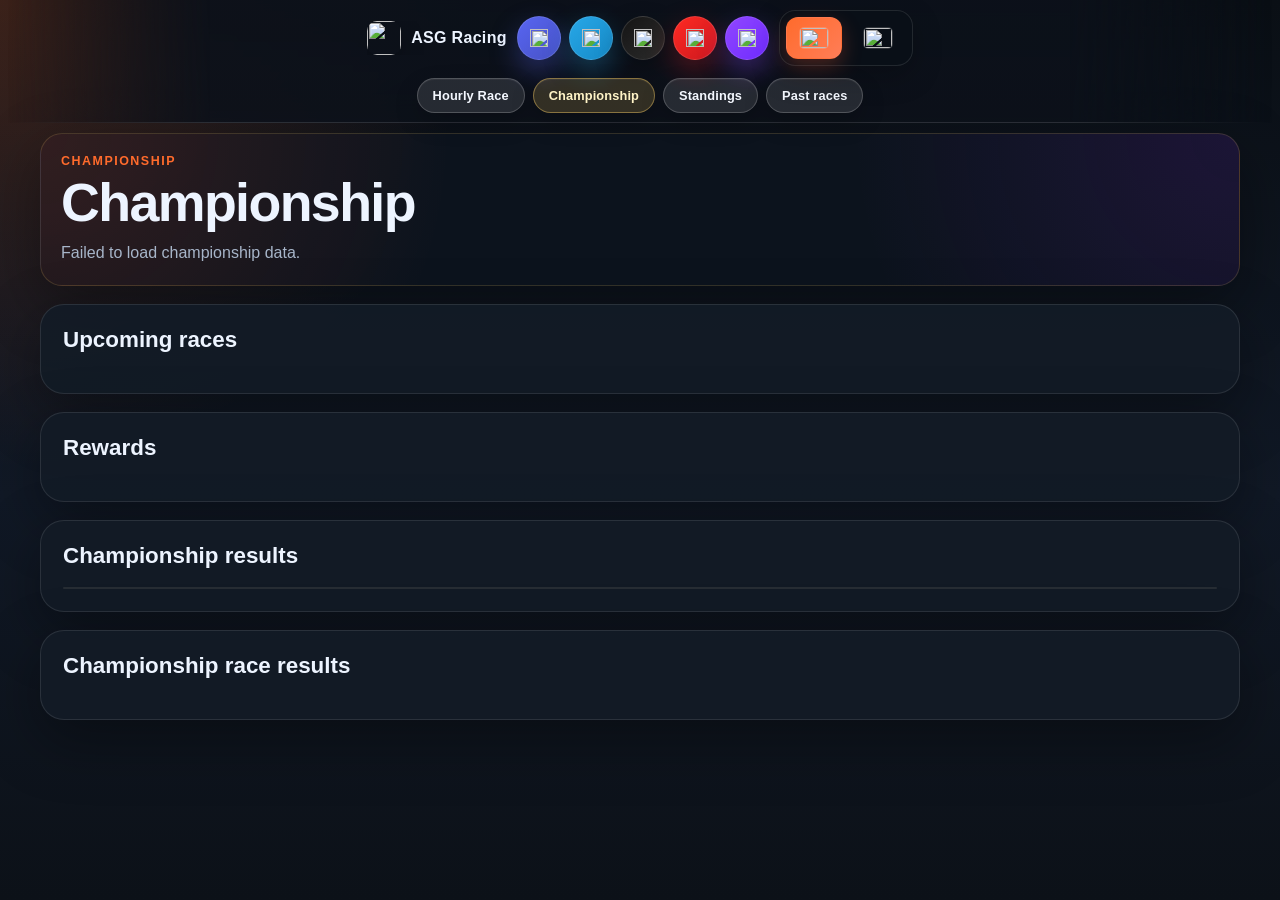
==== championship/index.html @ b14732e3 "fix: enrich championship event cards" ====
<!DOCTYPE html>
<html lang="en">
<head>
  <meta charset="UTF-8" />
  <meta name="viewport" content="width=device-width, initial-scale=1.0" />
  <title>Championship | ASG Racing</title>
  <meta name="description" content="ASG Racing active hourly championship progress, upcoming races and standings." />
  <meta name="robots" content="index, follow" />
  <meta name="theme-color" content="#0b0f14" />
  <link rel="canonical" href="https://asgracing.ru/hourly/championship/" />
  <link rel="stylesheet" href="../styles.css?v=20260602championship7" />
  <link rel="stylesheet" href="./styles.css?v=20260602championship7" />
</head>
<body id="top" class="championship-body">
  <nav class="top-nav" id="top-nav">
    <div class="top-nav-inner">
      <a class="top-nav-brand" href="https://asgracing.github.io/top/" aria-label="ASG Racing home">
        <img class="top-nav-brand-logo" src="../../top/social/asg.png" alt="" />
        <span class="top-nav-brand-text">ASG Racing</span>
      </a>
      <div class="top-nav-socials">
        <a class="top-nav-link-primary nav-social nav-social-discord" href="https://discord.gg/cEPFHXXtTC" target="_blank" rel="noopener noreferrer" aria-label="Discord" title="Discord"><img class="social-icon" src="../../top/social/discord.svg" alt="" /></a>
        <a class="top-nav-link-primary nav-social nav-social-telegram" href="https://t.me/+JUymrENgddcyMTdi" target="_blank" rel="noopener noreferrer" aria-label="Telegram" title="Telegram"><img class="social-icon" src="../../top/social/telegram.svg" alt="" /></a>
        <a class="top-nav-link-primary nav-social nav-social-tiktok" href="https://www.tiktok.com/@asgracingacc" target="_blank" rel="noopener noreferrer" aria-label="TikTok" title="TikTok"><img class="social-icon" src="../../top/social/tiktok.svg" alt="" /></a>
        <a class="top-nav-link-primary nav-social nav-social-youtube" href="https://www.youtube.com/channel/UCwVcW5iUFxcT5Z8AHVqPhTg" target="_blank" rel="noopener noreferrer" aria-label="YouTube" title="YouTube"><img class="social-icon" src="../../top/social/youtube.svg" alt="" /></a>
        <a class="top-nav-link-primary nav-social nav-social-twitch" href="https://www.twitch.tv/asgracing" target="_blank" rel="noopener noreferrer" aria-label="Twitch" title="Twitch"><img class="social-icon" src="../../top/social/twitch.svg" alt="" /></a>
      </div>
      <div class="top-nav-center">
        <div class="top-nav-menu">
          <a class="top-nav-link top-nav-link-secondary" href="../" data-i18n="navHourly" data-nav-item="true">Hourly Race</a>
          <a class="top-nav-link top-nav-link-secondary is-current championship-nav-link" href="./" data-i18n="navChampionship" data-nav-item="true">Championship</a>
          <a class="top-nav-link top-nav-link-secondary" href="#championship-standings-section" data-i18n="navStandings" data-nav-item="true">Standings</a>
          <a class="top-nav-link top-nav-link-secondary" href="#championship-race-results-section" data-i18n="navPastRaces" data-nav-item="true">Past races</a>
          <div class="top-nav-more" id="top-nav-more">
            <button
              class="top-nav-link top-nav-link-secondary top-nav-more-toggle"
              id="top-nav-more-toggle"
              type="button"
              aria-expanded="false"
              aria-haspopup="true"
              aria-label="Open extra navigation"
              data-i18n-aria-label="navMoreAriaLabel"
            >
              <span class="top-nav-more-icon" aria-hidden="true">☰</span>
              <span class="top-nav-more-text" data-i18n="navMore">More</span>
            </button>
            <div class="top-nav-more-menu" id="top-nav-more-menu" hidden></div>
          </div>
        </div>
      </div>
      <div class="top-nav-actions">
        <div class="lang-switch top-nav-lang" aria-label="Language switcher">
          <button class="lang-btn active" type="button" data-lang="en" aria-label="English"><span class="lang-flag"><img src="../../top/social/cif--gb.svg" alt="" /></span></button>
          <button class="lang-btn" type="button" data-lang="ru" aria-label="Russian"><span class="lang-flag"><img src="../../top/social/cif--ru.svg" alt="" /></span></button>
        </div>
      </div>
    </div>
  </nav>

  <main class="page championship-page">
    <section class="championship-hero">
      <div>
        <div class="eyebrow" id="championship-status">Championship</div>
        <h1 id="championship-title">Championship</h1>
        <p id="championship-description">Loading...</p>
      </div>
      <div class="championship-progress" id="championship-progress"></div>
    </section>

    <section class="card championship-section">
      <div class="section-head">
        <div>
          <div class="eyebrow" id="championship-upcoming-eyebrow">Upcoming</div>
          <h2 id="championship-upcoming-title">Upcoming races</h2>
        </div>
      </div>
      <div id="championship-upcoming" class="schedule-cards-grid"></div>
    </section>

    <section class="card championship-section" id="championship-prizes-section">
      <div class="section-head">
        <div>
          <div class="eyebrow" data-i18n="prizesEyebrow">Prizes</div>
          <h2 data-i18n="prizesTitle">Rewards</h2>
        </div>
      </div>
      <div id="championship-prizes-grid" class="championship-prizes-grid"></div>
    </section>

    <section class="card championship-section" id="championship-standings-section">
      <div class="section-head">
        <div>
          <div class="eyebrow" data-i18n="standingsEyebrow">Standings</div>
          <h2 data-i18n="standingsTitle">Championship results</h2>
        </div>
      </div>
      <div class="table-card table-card-compact">
        <div class="table-wrap" id="championship-standings"></div>
      </div>
    </section>

    <section class="card championship-section" id="championship-race-results-section">
      <div class="section-head">
        <div>
          <div class="eyebrow" data-i18n="raceResultsEyebrow">Archive</div>
          <h2 data-i18n="raceResultsTitle">Championship race results</h2>
        </div>
      </div>
      <div id="championship-race-results" class="championship-race-results"></div>
    </section>

    <div class="championship-lightbox" id="championship-lightbox" aria-hidden="true">
      <button class="championship-lightbox-close" id="championship-lightbox-close" type="button" aria-label="Close">x</button>
      <img id="championship-lightbox-image" src="" alt="" />
    </div>

    <div class="modal-overlay" id="schedule-modal" aria-hidden="true">
      <div class="modal-card modal-card-slot" role="dialog" aria-modal="true" aria-labelledby="schedule-modal-title">
        <button class="modal-close" id="schedule-modal-close" type="button" aria-label="Close" data-i18n-aria-label="closeLabel">x</button>
        <div class="modal-header">
          <div>
            <div class="eyebrow" data-i18n="championshipEvent">Championship Event</div>
            <h3 id="schedule-modal-title" class="modal-title">--</h3>
            <p id="schedule-modal-subtitle" class="modal-subtitle">--</p>
          </div>
        </div>
        <div class="schedule-modal-details" id="schedule-modal-details"></div>
      </div>
    </div>
  </main>

  <script src="./app.js?v=20260603eventmodal1" defer></script>
</body>
</html>
---- styles.css ----
:root {
  --bg: #0c1118;
  --bg-soft: #151d28;
  --card: rgba(19, 28, 39, 0.92);
  --line: rgba(255, 255, 255, 0.1);
  --text: #edf4ff;
  --muted: #a7b5c9;
  --accent: #ff6b2c;
  --accent-soft: rgba(255, 107, 44, 0.16);
  --shadow: 0 20px 60px rgba(0, 0, 0, 0.35);
  --radius: 24px;
}

* {
  box-sizing: border-box;
}

html {
  scroll-padding-top: 84px;
}

body {
  margin: 0;
  min-height: 100vh;
  background:
    radial-gradient(circle at top left, rgba(255, 107, 44, 0.2), transparent 30%),
    linear-gradient(180deg, #0a0f15, #111926 55%, #0c1118);
  color: var(--text);
  font-family: Inter, Arial, sans-serif;
}

.top-nav,
.page {
  position: relative;
  z-index: 1;
}

.top-nav {
  --top-nav-band-width: min(1440px, calc(100% - 16px));
  position: sticky;
  top: 0;
  width: 100%;
  z-index: 1000;
  background: transparent;
  border-bottom: 0;
  box-shadow: none;
}

.top-nav::before {
  content: "";
  position: absolute;
  inset: 0 auto 0 50%;
  width: var(--top-nav-band-width);
  transform: translateX(-50%);
  pointer-events: none;
  backdrop-filter: blur(18px);
  -webkit-backdrop-filter: blur(18px);
  background:
    linear-gradient(180deg, rgba(12, 17, 26, 0.94), rgba(12, 17, 26, 0.88));
  border-bottom: 1px solid rgba(255, 255, 255, 0.12);
  box-shadow: 0 14px 36px rgba(0, 0, 0, 0.28);
  -webkit-mask-image: linear-gradient(90deg, transparent 0%, #000 16%, #000 84%, transparent 100%);
  mask-image: linear-gradient(90deg, transparent 0%, #000 16%, #000 84%, transparent 100%);
}

.top-nav-inner {
  position: relative;
  z-index: 1;
  max-width: 1440px;
  margin: 0 auto;
  padding: 8px 20px 10px;
  display: grid;
  grid-template-columns: auto auto auto;
  grid-template-areas:
    "brand socials actions"
    "menu menu menu";
  justify-content: center;
  align-items: center;
  gap: 7px 10px;
}

.top-nav-brand {
  grid-area: brand;
  justify-self: start;
  display: inline-flex;
  align-items: center;
  gap: 10px;
  color: var(--text);
  text-decoration: none;
  font-weight: 900;
  letter-spacing: 0.02em;
  white-space: nowrap;
}

.top-nav-brand-logo {
  display: block;
  width: 34px;
  height: 34px;
  object-fit: cover;
  border-radius: 10px;
  box-shadow: 0 10px 24px rgba(0, 0, 0, 0.24);
  flex: 0 0 auto;
}

.top-nav-brand-text {
  display: inline-block;
}

.top-nav-center {
  grid-area: menu;
  display: flex;
  justify-content: center;
  min-width: 0;
  position: relative;
}

.top-nav-socials {
  grid-area: socials;
  justify-self: center;
  display: flex;
  align-items: center;
  gap: 8px;
}

.top-nav-menu {
  display: flex;
  align-items: center;
  justify-content: center;
  gap: 8px;
  flex-wrap: nowrap;
  min-width: 0;
}

.top-nav-menu > [hidden] {
  display: none !important;
}

.top-nav-actions {
  grid-area: actions;
  justify-self: end;
  display: flex;
  justify-content: flex-end;
}

body.championship-body .top-nav-inner {
  grid-template-columns: auto auto auto;
  grid-template-areas:
    "brand socials actions"
    "menu menu menu";
  justify-content: center;
}

body.championship-body .top-nav-brand {
  justify-self: start;
}

body.championship-body .top-nav-socials {
  justify-self: center;
}

body.championship-body .top-nav-center {
  display: flex;
  justify-content: center;
  width: 100%;
}

body.championship-body .top-nav-menu {
  width: auto;
  justify-content: center;
}

.top-nav-more {
  position: relative;
  display: none;
}

.top-nav-more.is-visible {
  display: block;
}

.top-nav-more-toggle {
  gap: 8px;
}

.top-nav-more-icon {
  font-size: 1rem;
  line-height: 1;
}

.top-nav-more-menu {
  position: absolute;
  top: calc(100% + 10px);
  right: 0;
  min-width: 180px;
  display: grid;
  gap: 6px;
  padding: 8px;
  border: 1px solid rgba(255, 255, 255, 0.14);
  border-radius: 16px;
  background: rgba(12, 17, 26, 0.98);
  box-shadow: 0 18px 42px rgba(0, 0, 0, 0.34);
  z-index: 30;
}

.top-nav-more-menu[hidden] {
  display: none !important;
}

.top-nav-more-link {
  display: block;
  padding: 10px 12px;
  border-radius: 12px;
  color: #f4f8ff;
  text-decoration: none;
  font-weight: 700;
  font-size: 0.84rem;
  background: rgba(255, 255, 255, 0.06);
  border: 1px solid rgba(255, 255, 255, 0.08);
}

.top-nav-more-link:hover {
  background: rgba(255, 255, 255, 0.12);
  border-color: rgba(255, 209, 102, 0.26);
}

.top-nav-more-link-championship {
  background: linear-gradient(135deg, rgba(126, 34, 206, 0.96), rgba(168, 85, 247, 0.92));
  border-color: rgba(216, 180, 254, 0.6);
  color: #ffffff;
  box-shadow:
    inset 0 1px 0 rgba(255, 255, 255, 0.16),
    0 12px 26px rgba(126, 34, 206, 0.28);
}

.top-nav-link-championship {
  background: linear-gradient(135deg, rgba(126, 34, 206, 0.96), rgba(168, 85, 247, 0.92));
  border-color: rgba(216, 180, 254, 0.6);
  color: #ffffff;
  box-shadow:
    inset 0 1px 0 rgba(255, 255, 255, 0.16),
    0 12px 26px rgba(126, 34, 206, 0.28);
}

.top-nav-link-primary,
.top-nav-link-secondary {
  display: inline-flex;
  align-items: center;
  justify-content: center;
  padding: 6px 12px;
  border-radius: 999px;
  font-weight: 800;
  font-size: 0.76rem;
  letter-spacing: 0.01em;
  text-decoration: none;
  white-space: nowrap;
  transition: all 0.18s ease;
}

.top-nav-link-primary {
  background: linear-gradient(135deg, var(--accent), #ff7d57);
  color: #fff;
  border: 1px solid transparent;
  box-shadow: 0 10px 24px rgba(255, 91, 46, 0.28);
}

.top-nav-link-primary:hover {
  transform: translateY(-1px);
  filter: brightness(1.04);
  box-shadow: 0 14px 30px rgba(255, 91, 46, 0.36);
}

.top-nav-link-secondary {
  background: rgba(255, 255, 255, 0.11);
  border: 1px solid rgba(255, 255, 255, 0.2);
  color: #f4f8ff;
  box-shadow:
    inset 0 1px 0 rgba(255, 255, 255, 0.05),
    0 10px 24px rgba(0, 0, 0, 0.18);
}

.top-nav-link-secondary:hover {
  background: rgba(255, 255, 255, 0.18);
  border-color: rgba(255, 209, 102, 0.42);
  color: #ffffff;
  box-shadow:
    0 0 0 1px rgba(255, 209, 102, 0.16),
    0 14px 28px rgba(0, 0, 0, 0.24);
  transform: translateY(-1px);
}

.top-nav-link-secondary.is-current {
  background: rgba(255, 209, 102, 0.16);
  border-color: rgba(255, 209, 102, 0.42);
  color: #fff4c7;
}

.nav-social {
  min-width: 42px;
  min-height: 42px;
  padding: 10px;
  font-size: 0.86rem;
  letter-spacing: 0.015em;
  box-shadow: 0 12px 28px rgba(0, 0, 0, 0.24);
}

.nav-social.nav-social-discord {
  background: linear-gradient(135deg, #5865f2, #4752c4);
  border-color: rgba(255, 255, 255, 0.12);
  box-shadow: 0 12px 28px rgba(88, 101, 242, 0.34);
}

.nav-social.nav-social-telegram {
  background: linear-gradient(135deg, #27a7e7, #168ac7);
  border-color: rgba(255, 255, 255, 0.12);
  box-shadow: 0 12px 28px rgba(39, 167, 231, 0.3);
}

.nav-social:hover {
  transform: translateY(-1px);
  filter: brightness(1.05);
}

.nav-social.nav-social-discord:hover {
  box-shadow: 0 16px 34px rgba(88, 101, 242, 0.42);
}

.nav-social.nav-social-telegram:hover {
  box-shadow: 0 16px 34px rgba(39, 167, 231, 0.38);
}

.nav-social.nav-social-tiktok {
  background: linear-gradient(135deg, #151515, #2b2b2b);
  border-color: rgba(255, 255, 255, 0.12);
  box-shadow: 0 12px 28px rgba(0, 0, 0, 0.32);
}

.nav-social.nav-social-tiktok:hover {
  box-shadow: 0 16px 34px rgba(0, 0, 0, 0.4);
}

.nav-social.nav-social-youtube {
  background: linear-gradient(135deg, #ff2a23, #cc181e);
  border-color: rgba(255, 255, 255, 0.12);
  box-shadow: 0 12px 28px rgba(204, 24, 30, 0.34);
}

.nav-social.nav-social-youtube:hover {
  box-shadow: 0 16px 34px rgba(204, 24, 30, 0.42);
}

.nav-social.nav-social-twitch {
  background: linear-gradient(135deg, #9146ff, #6f2cff);
  border-color: rgba(255, 255, 255, 0.12);
  box-shadow: 0 12px 28px rgba(145, 70, 255, 0.34);
}

.nav-social.nav-social-twitch:hover {
  box-shadow: 0 16px 34px rgba(145, 70, 255, 0.42);
}

.social-icon {
  display: block;
  width: 18px;
  height: 18px;
  object-fit: contain;
}

.lang-switch {
  display: inline-flex;
  align-items: center;
  gap: 8px;
  padding: 6px;
  border: 1px solid var(--line);
  border-radius: 16px;
  background: rgba(10, 16, 24, 0.78);
  backdrop-filter: blur(10px);
  box-shadow: 0 10px 30px rgba(0, 0, 0, 0.22);
}

.lang-btn {
  display: inline-flex;
  align-items: center;
  justify-content: center;
  gap: 0;
  min-width: 56px;
  height: 42px;
  padding: 0 10px;
  border: 1px solid transparent;
  border-radius: 12px;
  background: transparent;
  color: var(--muted);
  font-size: 13px;
  font-weight: 800;
  cursor: pointer;
  transition: 0.2s ease;
}

.lang-btn:hover {
  background: rgba(255, 255, 255, 0.05);
  color: var(--text);
}

.lang-btn.active {
  background: linear-gradient(135deg, var(--accent), #ff7d57);
  color: #fff;
  box-shadow: 0 8px 20px rgba(255, 91, 46, 0.25);
}

.lang-flag {
  display: inline-flex;
  align-items: center;
  justify-content: center;
  width: 28px;
  height: 20px;
  line-height: 1;
}

.lang-flag img {
  display: block;
  width: 100%;
  height: 100%;
  object-fit: cover;
  border-radius: 4px;
  box-shadow: 0 0 0 1px rgba(255, 255, 255, 0.16);
}

.page {
  width: min(1200px, calc(100% - 32px));
  margin: 0 auto;
  padding: 10px 0 56px;
}

.hero {
  padding: 6px 0 6px;
}

.hero-card {
  --hero-track-photo: none;
  position: relative;
  overflow: hidden;
  padding: 6px;
  border: 1px solid var(--line);
  border-radius: 30px;
  background:
    linear-gradient(135deg, rgba(255, 91, 46, 0.12), rgba(255, 255, 255, 0.03)),
    var(--card);
  box-shadow: var(--shadow);
}

.hero-card::before {
  content: "";
  position: absolute;
  inset: 0;
  background:
    linear-gradient(110deg, transparent 0%, rgba(255, 255, 255, 0.05) 40%, transparent 70%),
    linear-gradient(100deg, rgba(7, 11, 16, 0.25) 0%, rgba(7, 11, 16, 0.25) 34%, rgba(7, 11, 16, 0.25) 100%),
    var(--hero-track-photo);
  background-position: center, center, center;
  background-size: auto, cover, cover;
  background-repeat: no-repeat;
  pointer-events: none;
}

.hero-grid {
  position: relative;
  z-index: 1;
  display: grid;
  grid-template-columns: minmax(0, 1fr) minmax(320px, 400px);
  gap: 6px;
  align-items: stretch;
}

.eyebrow {
  color: var(--accent);
  text-transform: uppercase;
  letter-spacing: 0.12em;
  font-size: 0.78rem;
  font-weight: 800;
}

h1,
h2,
p {
  margin: 0;
}

h1 {
  margin-top: 0;
  font-size: clamp(2.2rem, 6vw, 4rem);
  line-height: 0.98;
  letter-spacing: -0.03em;
}

h2 {
  font-size: 1.4rem;
}

.subtitle {
  margin-top: 12px;
  max-width: 720px;
  color: var(--muted);
  line-height: 1.6;
}

.hero-server-card {
  display: flex;
  flex-direction: column;
  justify-content: space-between;
  gap: 10px;
  min-height: 100%;
  padding: 6px;
  border: 1px solid rgba(255, 255, 255, 0.08);
  border-radius: 22px;
  background: rgba(255, 255, 255, 0.03);
  box-shadow: inset 0 1px 0 rgba(255, 255, 255, 0.03);
}

.hero-server-grid {
  display: grid;
  grid-template-columns: repeat(2, minmax(0, 1fr));
  gap: 10px 12px;
}

.hero-server-grid-rules {
  grid-template-columns: repeat(3, minmax(0, 1fr));
  gap: 8px;
}

.hero-server-stack {
  display: grid;
  gap: 8px;
}

.hero-event-grid {
  grid-template-columns: repeat(3, minmax(0, 1fr));
}

.hero-event-track {
  grid-column: auto;
}

.hero-connect-actions {
  display: grid;
  grid-template-columns: minmax(0, 1fr);
  gap: 8px;
}

.hero-connect-btn,
.hero-connect-help {
  display: inline-flex;
  align-items: center;
  justify-content: center;
  min-height: 40px;
  padding: 0 14px;
  border-radius: 999px;
  font-weight: 900;
  text-align: center;
  text-decoration: none;
  transition:
    transform 0.18s ease,
    background 0.18s ease,
    opacity 0.18s ease;
}

.hero-connect-btn {
  border: 1px solid rgba(255, 209, 102, 0.48);
  background: linear-gradient(135deg, rgba(255, 209, 102, 0.94), rgba(255, 91, 46, 0.92));
  color: #101418;
  box-shadow: 0 12px 26px rgba(255, 91, 46, 0.24);
}

.hero-connect-help {
  border: 1px solid rgba(255, 255, 255, 0.16);
  background: rgba(255, 255, 255, 0.08);
  color: rgba(236, 243, 255, 0.9);
}

.hero-connect-btn:hover,
.hero-connect-btn:focus-visible,
.hero-connect-help:hover,
.hero-connect-help:focus-visible {
  transform: translateY(-1px);
}

.hero-connect-btn.is-disabled {
  cursor: not-allowed;
  pointer-events: none;
  opacity: 0.58;
  filter: grayscale(0.35);
}

.hero-server-item {
  min-width: 0;
  padding: 11px 12px;
  border: 1px solid rgba(255, 255, 255, 0.06);
  border-radius: 16px;
  background: rgba(9, 14, 21, 0.5);
  display: flex;
  align-items: center;
  justify-content: center;
  gap: 10px;
}

.hero-server-item .value {
  line-height: 1.35;
  overflow-wrap: anywhere;
  font-size: 0.98rem;
  font-weight: 600;
  margin-left: 0;
  text-align: center;
}

.hero-token-list {
  display: flex;
  flex-wrap: wrap;
  gap: 6px;
  justify-content: flex-end;
  margin-left: auto;
}

.hero-token {
  display: inline-flex;
  align-items: center;
  position: relative;
  min-height: 28px;
  padding: 5px 9px;
  border-radius: 999px;
  border: 1px solid rgba(255, 255, 255, 0.08);
  background: rgba(255, 255, 255, 0.06);
  color: var(--text);
  font-size: 0.82rem;
  font-weight: 700;
  line-height: 1.15;
  box-shadow: inset 0 1px 0 rgba(255, 255, 255, 0.04);
  transition: transform 0.22s ease, border-color 0.22s ease, box-shadow 0.22s ease, background-color 0.22s ease;
}

.hero-token-icon {
  width: 24px;
  height: 24px;
  object-fit: contain;
  flex: 0 0 auto;
}

.hero-token-text {
  line-height: 1;
}

.hero-token-has-tooltip {
  cursor: help;
}

.hero-token-tooltip {
  position: absolute;
  left: 50%;
  bottom: calc(100% + 12px);
  z-index: 12;
  display: flex;
  align-items: flex-start;
  gap: 10px;
  width: min(260px, 42vw);
  padding: 12px;
  border: 1px solid rgba(255, 209, 102, 0.22);
  border-radius: 14px;
  background:
    linear-gradient(180deg, rgba(255, 209, 102, 0.1), rgba(255, 255, 255, 0.02)),
    rgba(11, 17, 25, 0.97);
  box-shadow: 0 18px 36px rgba(0, 0, 0, 0.34);
  transform: translate(-50%, 8px) scale(0.96);
  opacity: 0;
  visibility: hidden;
  pointer-events: none;
  transition: opacity 0.22s ease, transform 0.22s ease, visibility 0.22s ease;
}

.hero-token-tooltip::after {
  content: "";
  position: absolute;
  left: 50%;
  top: 100%;
  width: 12px;
  height: 12px;
  border-right: 1px solid rgba(255, 209, 102, 0.22);
  border-bottom: 1px solid rgba(255, 209, 102, 0.22);
  background: rgba(11, 17, 25, 0.97);
  transform: translateX(-50%) rotate(45deg);
}

.hero-announcement-weather.has-token-value .hero-token-tooltip,
#hero-weather-card .hero-token-tooltip {
  top: calc(100% + 12px);
  bottom: auto;
  transform: translate(-50%, -8px) scale(0.96);
}

.hero-announcement-weather.has-token-value .hero-token-tooltip::after,
#hero-weather-card .hero-token-tooltip::after {
  top: auto;
  bottom: 100%;
  border-right: 0;
  border-bottom: 0;
  border-left: 1px solid rgba(255, 209, 102, 0.22);
  border-top: 1px solid rgba(255, 209, 102, 0.22);
}

.hero-token-tooltip-icon {
  width: 28px;
  height: 28px;
  object-fit: contain;
  flex: 0 0 auto;
}

.hero-token-tooltip-copy {
  display: grid;
  gap: 4px;
  min-width: 0;
}

.hero-token-tooltip-title {
  color: #fff5d1;
  font-size: 0.84rem;
  font-weight: 800;
  line-height: 1.15;
}

.hero-token-tooltip-body {
  color: #d9e4f2;
  font-size: 0.76rem;
  font-weight: 600;
  line-height: 1.35;
}

@media (min-width: 721px) {
  .hero-token-has-tooltip:hover,
  .hero-token-has-tooltip:focus-visible {
    transform: translateY(-2px) scale(1.02);
    border-color: rgba(255, 209, 102, 0.32);
    box-shadow:
      inset 0 1px 0 rgba(255, 255, 255, 0.05),
      0 0 0 4px rgba(255, 209, 102, 0.08),
      0 10px 22px rgba(0, 0, 0, 0.22);
  }

  .hero-token-has-tooltip:hover .hero-token-tooltip,
  .hero-token-has-tooltip:focus-visible .hero-token-tooltip {
    opacity: 1;
    visibility: visible;
    transform: translate(-50%, 0) scale(1);
  }

  .hero-announcement-weather.has-token-value .hero-token-has-tooltip:hover .hero-token-tooltip,
  .hero-announcement-weather.has-token-value .hero-token-has-tooltip:focus-visible .hero-token-tooltip,
  #hero-weather-card .hero-token-has-tooltip:hover .hero-token-tooltip,
  #hero-weather-card .hero-token-has-tooltip:focus-visible .hero-token-tooltip {
    transform: translate(-50%, 0) scale(1);
  }
}

.hero-token-primary {
  background: rgba(255, 91, 46, 0.16);
  border-color: rgba(255, 138, 76, 0.26);
  color: #fff0ea;
}

.hero-token-warning {
  background: rgba(255, 209, 102, 0.12);
  border-color: rgba(255, 209, 102, 0.26);
  color: #ffeab0;
}

.hero-token-muted {
  background: rgba(255, 255, 255, 0.04);
  border-color: rgba(255, 255, 255, 0.06);
  color: var(--muted);
  font-weight: 600;
}

.hero-server-item .label {
  margin-bottom: 0;
  font-size: 0.78rem;
  flex: 0 0 auto;
  text-align: center;
}

.hero-server-item-emphasis .value {
  font-size: 1.25rem;
  font-weight: 800;
  line-height: 1.3;
}

.hero-server-item-emphasis {
  display: block;
}

.hero-server-item-emphasis .label {
  margin-bottom: 4px;
  text-align: left;
}

.hero-server-item-emphasis .hero-copy-row {
  justify-content: space-between;
  margin-left: 0;
}

.hero-server-item-emphasis .value {
  margin-left: 0;
  text-align: left;
}

.hero-server-grid-rules .hero-server-item {
  align-items: flex-start;
  justify-content: flex-start;
  flex-direction: column;
  gap: 8px;
}

.hero-server-grid-rules .hero-server-item .label {
  text-align: left;
  margin-bottom: 0;
}

.hero-server-grid-rules .hero-server-item .value {
  margin-left: 0;
  text-align: left;
  width: 100%;
}

.hero-server-grid-rules .hero-token-list {
  justify-content: flex-start;
  margin-left: 0;
}

.hero-copy-row {
  display: flex;
  align-items: center;
  justify-content: center;
  gap: 8px;
  margin-left: 0;
}

.hero-copy-value {
  user-select: all;
}

.hero-copy-btn {
  flex: 0 0 auto;
  display: inline-flex;
  align-items: center;
  justify-content: center;
  width: 34px;
  height: 34px;
  padding: 0;
  border: 1px solid rgba(255, 255, 255, 0.14);
  border-radius: 10px;
  background: rgba(255, 255, 255, 0.05);
  color: #dfe8f4;
  cursor: pointer;
  transition: transform 0.18s ease, border-color 0.18s ease, background-color 0.18s ease, color 0.18s ease;
}

.hero-copy-btn:hover,
.hero-copy-btn:focus-visible {
  border-color: rgba(255, 209, 102, 0.36);
  background: rgba(255, 209, 102, 0.12);
  color: #fff4cf;
  outline: none;
}

.hero-copy-btn.is-copied {
  border-color: rgba(88, 214, 141, 0.4);
  background: rgba(88, 214, 141, 0.16);
  color: #d9ffe8;
}

.hero-copy-icon {
  display: inline-flex;
  width: 16px;
  height: 16px;
}

.hero-copy-icon svg {
  width: 100%;
  height: 100%;
}

.hero-copy-icon-done {
  display: none;
}

.hero-copy-btn.is-copied .hero-copy-icon-copy {
  display: none;
}

.hero-copy-btn.is-copied .hero-copy-icon-done {
  display: inline-flex;
}

.hero-announcement-card {
  display: flex;
  flex-direction: column;
  justify-content: space-between;
  gap: 12px;
  padding: 14px;
  border: 1px solid rgba(255, 209, 102, 0.26);
  border-radius: 20px;
  cursor: pointer;
  background:
    linear-gradient(135deg, rgba(7, 11, 16, 0.62), rgba(7, 11, 16, 0.74)),
    var(--hero-announcement-photo, none),
    linear-gradient(180deg, rgba(255, 193, 86, 0.14), rgba(255, 91, 46, 0.08)),
    rgba(19, 28, 39, 0.94);
  background-position: center;
  background-size: cover;
  box-shadow:
    inset 0 1px 0 rgba(255, 255, 255, 0.05),
    0 18px 40px rgba(0, 0, 0, 0.24);
}

.hero-announcement-head {
  display: flex;
  align-items: flex-start;
  justify-content: space-between;
  gap: 10px;
}

.hero-announcement-eyebrow {
  margin-bottom: 4px;
  color: #ffcc5c;
}

.hero-announcement-meta {
  display: grid;
  grid-template-columns: repeat(2, minmax(0, 1fr));
  gap: 10px;
}

.hero-announcement-inline-meta {
  display: grid;
  grid-template-columns: 1fr;
  gap: 8px;
}

.hero-announcement-inline-stat {
  display: flex;
  align-items: center;
  min-width: 0;
}

.hero-announcement-inline-stat-combined {
  align-items: stretch;
  justify-content: center;
  gap: 8px;
}

.hero-announcement-inline-stat .value {
  margin-left: 0;
  text-align: center;
  width: 100%;
}

.hero-announcement-inline-stat-combined .value {
  flex: 0 0 auto;
  min-width: 0;
  width: auto;
}

.hero-announcement-inline-stat .hero-token-list {
  justify-content: center;
  margin-left: 0;
}

.hero-announcement-inline-stat-combined .hero-token-list {
  justify-content: center;
  flex-wrap: nowrap;
  gap: 4px;
}

.hero-announcement-inline-stat-combined .hero-token {
  min-height: 26px;
  padding: 4px 7px;
  font-size: 0.74rem;
}

.hero-announcement-inline-divider {
  width: 1px;
  align-self: stretch;
  border-radius: 999px;
  background: linear-gradient(180deg, rgba(255, 255, 255, 0.04), rgba(255, 209, 102, 0.28), rgba(255, 255, 255, 0.04));
}

.hero-announcement-stat-track {
  grid-column: 1 / -1;
}

.hero-announcement-weather {
  padding: 11px 12px;
  border: 1px solid rgba(255, 209, 102, 0.14);
  border-radius: 16px;
  background:
    linear-gradient(180deg, rgba(255, 209, 102, 0.12), rgba(255, 255, 255, 0.04)),
    rgba(9, 14, 21, 0.74);
}

.hero-announcement-weather .value {
  line-height: 1.45;
  overflow-wrap: anywhere;
  font-size: 1.1rem;
  font-weight: 700;
}

.hero-announcement-card .value {
  font-size: 0.88rem;
}

.championship-summary {
  display: grid;
  gap: 9px;
  height: 100%;
  align-content: start;
}

.championship-summary-title {
  color: #f5edff;
  font-size: clamp(1.2rem, 2vw, 1.75rem);
  font-weight: 950;
  line-height: 1.05;
}

.championship-summary-meta {
  color: #d8b4fe;
  font-weight: 900;
  line-height: 1.25;
}

.championship-summary-text {
  color: #d9ccef;
  font-weight: 650;
  line-height: 1.35;
  margin: 0;
}

.championship-next-card {
  display: grid;
  gap: 7px;
  padding: 11px;
  border: 1px solid rgba(193, 132, 252, 0.34);
  border-radius: 15px;
  background:
    linear-gradient(135deg, rgba(126, 34, 206, 0.16), rgba(255, 209, 102, 0.05)),
    rgba(8, 12, 18, 0.54);
}

.championship-next-track {
  color: #ffffff;
  font-size: 1.15rem;
  font-weight: 950;
  line-height: 1.08;
}

.championship-next-detail {
  color: #dce8f7;
  font-size: 0.78rem;
  font-weight: 750;
  line-height: 1.25;
}

.championship-summary-btn {
  display: inline-flex;
  align-items: center;
  justify-content: center;
  min-height: 44px;
  padding: 0 16px;
  border-radius: 999px;
  background: linear-gradient(135deg, rgba(126, 34, 206, 0.98), rgba(168, 85, 247, 0.94));
  color: #ffffff;
  font-weight: 950;
  text-decoration: none;
  box-shadow: 0 16px 32px rgba(126, 34, 206, 0.28);
}

.hero-announcement-weather,
.hero-announcement-meta .stat {
  display: flex;
  align-items: center;
  justify-content: center;
  gap: 10px;
}

.hero-announcement-weather .label,
.hero-announcement-meta .label {
  margin-bottom: 0;
  flex: 0 0 auto;
  text-align: center;
}

.hero-announcement-weather .value,
.hero-announcement-meta .value {
  margin-left: 0;
  text-align: center;
}

#hero-weather-card {
  cursor: default;
}

.hero-announcement-stat-plain {
  justify-content: center;
}

.hero-announcement-stat-plain .value {
  margin-left: 0;
  text-align: center;
}

.hero-announcement-stat-track {
  display: block;
}

.hero-announcement-stat-track .value {
  margin-left: 0;
  text-align: left;
  font-size: 1.08rem;
  font-weight: 800;
  line-height: 1.3;
}

.hero-vote {
  display: flex;
  align-items: center;
  justify-content: center;
  gap: 6px;
  flex-wrap: wrap;
  margin-top: 2px;
  padding: 9px 12px;
  border: 1px solid rgba(255, 255, 255, 0.06);
  border-radius: 16px;
  background: rgba(22, 31, 43, 0.54);
}

.hero-vote-actions,
.schedule-event-vote-actions {
  display: flex;
  align-items: center;
  gap: 8px;
  flex-wrap: wrap;
}

.hero-vote-btn,
.schedule-event-vote-btn {
  display: inline-flex;
  align-items: center;
  justify-content: center;
  gap: 10px;
  min-height: 38px;
  padding: 8px 12px;
  border: 1px solid rgba(255, 209, 102, 0.24);
  border-radius: 999px;
  background: linear-gradient(135deg, rgba(255, 107, 44, 0.88), rgba(255, 145, 77, 0.88));
  color: #fff;
  font-size: 0.92rem;
  font-weight: 800;
  cursor: pointer;
  transition: transform 0.18s ease, filter 0.18s ease, opacity 0.18s ease;
}

.hero-vote-btn:hover:not(:disabled),
.schedule-event-vote-btn:hover:not(:disabled) {
  transform: translateY(-1px);
  filter: brightness(1.04);
}

.hero-vote-btn:disabled,
.schedule-event-vote-btn:disabled {
  cursor: default;
  opacity: 0.84;
}

.hero-vote-btn.is-voted,
.schedule-event-vote-btn.is-voted {
  background: linear-gradient(135deg, rgba(255, 209, 102, 0.92), rgba(255, 157, 77, 0.92));
  color: #101418;
}

.hero-vote-icon,
.schedule-event-vote-icon {
  font-size: 1rem;
  line-height: 1;
}

.hero-vote-meta,
.schedule-event-vote-meta {
  font-size: 0.84rem;
  font-weight: 700;
  color: #d6e1ef;
}

.hero-vote-meta {
  font-size: 1rem;
  font-weight: 800;
  text-align: right;
}

.hero-vote-cancel,
.schedule-event-vote-cancel {
  display: inline-flex;
  align-items: center;
  justify-content: center;
  width: 38px;
  height: 38px;
  padding: 0;
  border: 1px solid rgba(255, 107, 107, 0.34);
  border-radius: 999px;
  background: rgba(180, 35, 35, 0.92);
  color: #fff;
  font-size: 1.25rem;
  font-weight: 900;
  line-height: 1;
  cursor: pointer;
  transition: transform 0.18s ease, filter 0.18s ease, opacity 0.18s ease;
}

.hero-vote-cancel:hover:not(:disabled),
.schedule-event-vote-cancel:hover:not(:disabled) {
  transform: translateY(-1px);
  filter: brightness(1.06);
}

.hero-vote-cancel:disabled,
.schedule-event-vote-cancel:disabled {
  cursor: default;
  opacity: 0.84;
}

.card {
  margin-top: 18px;
  padding: 22px;
  border: 1px solid var(--line);
  border-radius: var(--radius);
  background: var(--card);
  box-shadow: var(--shadow);
}

.section-head {
  display: flex;
  align-items: start;
  justify-content: space-between;
  gap: 16px;
  margin-bottom: 18px;
}

.card .eyebrow,
.section-head .eyebrow {
  display: none;
}

.section-subtitle,
.modal-subtitle,
.race-note {
  color: var(--muted);
}

.section-subtitle {
  margin-top: 8px;
  line-height: 1.55;
}

.modal-subtitle {
  display: inline-flex;
  align-items: center;
  width: fit-content;
  max-width: 100%;
  margin-top: 10px;
  padding: 8px 12px;
  border: 1px solid rgba(255, 255, 255, 0.08);
  border-radius: 12px;
  background: rgba(8, 12, 18, 0.46);
  backdrop-filter: blur(8px);
  line-height: 1.4;
  color: #f4f8ff;
  font-weight: 800;
}

.status-pill {
  padding: 8px 12px;
  border-radius: 999px;
  background: var(--accent-soft);
  color: #ffd7c6;
  font-size: 0.85rem;
  font-weight: 700;
}

.grid.two {
  display: grid;
  grid-template-columns: repeat(2, minmax(0, 1fr));
  gap: 14px;
}

.stat,
.list-item {
  padding: 16px;
  border: 1px solid var(--line);
  border-radius: 18px;
  background: var(--bg-soft);
}

.label,
.item-meta,
.empty {
  color: var(--muted);
}

.label {
  font-size: 0.84rem;
  margin-bottom: 8px;
}

.value,
.item-title {
  font-size: 1.05rem;
  font-weight: 700;
}

.stack {
  display: grid;
  gap: 12px;
}

.list-item {
  display: flex;
  align-items: center;
  justify-content: space-between;
  gap: 14px;
}

.item-meta {
  margin-top: 6px;
  font-size: 0.92rem;
}

.item-side {
  white-space: nowrap;
  color: #ffd7c6;
  font-weight: 700;
}

.table-card {
  overflow: hidden;
  border: 1px solid var(--line);
  border-radius: 22px;
  background: rgba(14, 21, 30, 0.86);
  box-shadow: inset 0 1px 0 rgba(255, 255, 255, 0.03);
}

.table-card-compact {
  margin-top: 4px;
}

.table-wrap {
  overflow-x: auto;
}

table {
  width: 100%;
  min-width: 760px;
  border-collapse: collapse;
}

th {
  padding: 16px 18px;
  border-bottom: 1px solid var(--line);
  text-align: left;
  white-space: nowrap;
  font-size: 0.78rem;
  letter-spacing: 0.06em;
  text-transform: uppercase;
  color: var(--muted);
  background: rgba(255, 255, 255, 0.03);
}

td {
  padding: 8px 8px;
  border-bottom: 1px solid var(--line);
  vertical-align: middle;
  font-size: 15px;
}

tbody tr:last-child td {
  border-bottom: none;
}

tbody tr:hover {
  background: rgba(255, 255, 255, 0.025);
}

tbody tr:not(.is-interactive-row):hover {
  transform: none;
}

.race-pagination {
  display: flex;
  align-items: center;
  justify-content: space-between;
  gap: 12px;
  padding: 14px 16px;
  border-top: 1px solid var(--line);
}

.race-pagination-info {
  color: var(--muted);
  font-size: 0.9rem;
  white-space: nowrap;
}

.race-pagination-buttons {
  display: flex;
  flex-wrap: wrap;
  justify-content: flex-end;
  gap: 8px;
}

.race-page-btn {
  min-width: 36px;
  height: 36px;
  border: 1px solid var(--line);
  border-radius: 8px;
  background: rgba(255, 255, 255, 0.05);
  color: var(--text);
  font-weight: 800;
  cursor: pointer;
}

.race-page-btn:hover:not(:disabled),
.race-page-btn.active {
  border-color: rgba(255, 91, 46, 0.72);
  background: rgba(255, 91, 46, 0.16);
}

.race-page-btn:disabled {
  cursor: not-allowed;
  opacity: 0.42;
}

.races-table tbody tr {
  cursor: pointer;
  transition: background 0.18s ease, transform 0.18s ease;
}

.schedule-table tbody tr {
  cursor: pointer;
  transition: background 0.18s ease, transform 0.18s ease;
}

.schedule-table tbody tr:hover {
  background: rgba(255, 91, 46, 0.07);
  transform: translateY(-1px);
}

.schedule-cards-grid {
  display: grid;
  grid-template-columns: repeat(3, minmax(0, 1fr));
  gap: 14px;
}

.schedule-event-card {
  --schedule-track-photo: none;
  position: relative;
  min-height: 220px;
  overflow: hidden;
  border: 1px solid rgba(255, 255, 255, 0.08);
  border-radius: 22px;
  background:
    linear-gradient(118deg, rgba(7, 11, 16, 0.08) 0%, rgba(7, 11, 16, 0.12) 38%, rgba(7, 11, 16, 0.22) 100%),
    radial-gradient(circle at top right, rgba(255, 184, 77, 0.12), transparent 30%),
    var(--schedule-track-photo),
    rgba(10, 16, 24, 0.96);
  background-position: center, top right, center, center;
  background-size: cover, auto, cover, cover;
  background-repeat: no-repeat;
  box-shadow: 0 18px 40px rgba(0, 0, 0, 0.24);
  transition: transform 0.2s ease, box-shadow 0.2s ease, border-color 0.2s ease;
}

.schedule-event-card:hover {
  transform: translateY(-2px);
  border-color: rgba(255, 209, 102, 0.28);
  box-shadow: 0 24px 44px rgba(0, 0, 0, 0.3);
}

.schedule-event-card.is-championship-event,
.calendar-event.is-championship-event {
  border-color: rgba(255, 209, 102, 0.42);
  box-shadow: 0 18px 44px rgba(255, 157, 77, 0.12), 0 18px 40px rgba(0, 0, 0, 0.24);
}

.schedule-event-card-inner {
  display: inline-flex;
  flex-direction: column;
  gap: 10px;
  justify-content: flex-start;
  align-self: flex-end;
  max-width: calc(100% - 28px);
  margin: 14px;
  padding: 18px;
  border: 1px solid rgba(255, 255, 255, 0.08);
  border-radius: 18px;
  background: rgba(8, 12, 18, 0.5);
  backdrop-filter: blur(8px);
  box-shadow: inset 0 1px 0 rgba(255, 255, 255, 0.03);
}

.event-type-badge {
  align-self: flex-start;
  display: inline-flex;
  align-items: center;
  min-height: 24px;
  padding: 4px 9px;
  border: 1px solid rgba(255, 209, 102, 0.32);
  border-radius: 999px;
  background: rgba(255, 209, 102, 0.14);
  color: #ffe5ae;
  font-size: 0.68rem;
  font-weight: 900;
  line-height: 1;
  text-transform: uppercase;
  letter-spacing: 0.06em;
}

.schedule-event-card.is-championship-event .event-type-badge,
.calendar-event.is-championship-event .event-type-badge {
  border-color: rgba(193, 132, 252, 0.72);
  background: linear-gradient(135deg, rgba(126, 34, 206, 0.96), rgba(168, 85, 247, 0.9));
  color: #fbf5ff;
  box-shadow: 0 10px 24px rgba(126, 34, 206, 0.32);
}

.schedule-event-time {
  font-size: 0.9rem;
  font-weight: 700;
  color: #ffd9bb;
  letter-spacing: 0.02em;
}

.schedule-event-track {
  align-self: flex-start;
  padding: 6px 10px;
  border: 1px solid rgba(255, 255, 255, 0.22);
  border-radius: 12px;
  background: rgba(241, 245, 249, 0.18);
  font-size: 1.5rem;
  font-weight: 900;
  line-height: 1.05;
  color: var(--text);
  text-shadow: 0 10px 24px rgba(0, 0, 0, 0.34);
}

.schedule-event-weather {
  display: inline-flex;
  align-items: center;
  gap: 8px;
  font-size: 0.98rem;
  font-weight: 700;
  color: #dce8f7;
}

.schedule-event-weather img {
  width: 22px;
  height: 22px;
  object-fit: contain;
  flex: 0 0 auto;
}

.schedule-event-vote {
  display: grid;
  gap: 8px;
  margin-top: 4px;
}

.schedule-event-vote-locked,
.hero-vote-locked {
  justify-items: start;
  border-style: dashed;
}

.calendar-panel {
  margin-top: 14px;
  border: 1px solid rgba(255, 255, 255, 0.08);
  border-radius: 14px;
  background: rgba(8, 12, 18, 0.44);
  overflow: hidden;
}

.calendar-panel summary {
  display: flex;
  align-items: center;
  justify-content: space-between;
  gap: 12px;
  min-height: 48px;
  padding: 0 16px;
  cursor: pointer;
  color: #f4f8ff;
  font-weight: 900;
}

.calendar-panel-count {
  min-width: 32px;
  padding: 4px 8px;
  border-radius: 999px;
  background: rgba(255, 255, 255, 0.08);
  color: var(--muted);
  text-align: center;
  font-size: 0.78rem;
}

.calendar-grid {
  display: grid;
  grid-template-columns: repeat(7, minmax(0, 1fr));
  gap: 6px;
  padding: 0 14px 14px;
}

.calendar-weekday {
  padding: 7px 4px;
  color: var(--muted);
  font-size: 0.72rem;
  font-weight: 900;
  text-align: center;
  text-transform: uppercase;
  letter-spacing: 0.06em;
}

.calendar-day {
  display: grid;
  grid-template-rows: auto 1fr;
  gap: 6px;
  min-height: 116px;
  padding: 8px;
  border: 1px solid rgba(255, 255, 255, 0.07);
  border-radius: 12px;
  background: rgba(8, 12, 18, 0.38);
}

.calendar-day-empty {
  border-color: transparent;
  background: transparent;
}

.calendar-day.is-past {
  opacity: 0.5;
}

.calendar-day-number {
  color: #f4f8ff;
  font-size: 0.78rem;
  font-weight: 900;
  line-height: 1;
}

.calendar-day-events {
  display: grid;
  gap: 6px;
  align-content: start;
}

.calendar-event {
  --calendar-track-photo: none;
  position: relative;
  display: grid;
  gap: 5px;
  min-height: 86px;
  padding: 9px;
  border: 1px solid rgba(255, 255, 255, 0.08);
  border-radius: 10px;
  overflow: hidden;
  text-align: left;
  color: var(--text);
  background:
    linear-gradient(180deg, rgba(8, 12, 18, 0.44), rgba(8, 12, 18, 0.86)),
    var(--calendar-track-photo);
  background-size: cover;
  background-position: center;
  cursor: pointer;
}

.calendar-event-time,
.calendar-event-track,
.calendar-event .event-type-badge {
  position: relative;
  z-index: 1;
}

.calendar-event-time {
  color: #ffffff;
  font-size: 0.88rem;
  font-weight: 950;
}

.calendar-event-track {
  color: #dce8f7;
  font-size: 0.78rem;
  font-weight: 800;
  line-height: 1.2;
}

.calendar-event .event-type-badge {
  max-width: 100%;
  padding: 4px 7px;
  font-size: 0.56rem;
  line-height: 1.15;
  white-space: normal;
}

.schedule-table td:first-child {
  white-space: nowrap;
}

.races-table tbody tr:hover {
  background: rgba(255, 91, 46, 0.07);
  transform: translateY(-1px);
}

.race-track-cell,
.driver-name-wrap {
  display: flex;
  flex-direction: column;
  gap: 4px;
}

.race-track-name,
.race-winner,
.driver-name {
  font-weight: 800;
}

.race-note {
  font-size: 13px;
  line-height: 1.35;
}

.rank-badge {
  display: inline-flex;
  align-items: center;
  justify-content: center;
  min-width: 34px;
  height: 34px;
  padding: 0 10px;
  border: 1px solid var(--line);
  border-radius: 999px;
  background: rgba(255, 255, 255, 0.06);
  font-weight: 800;
}

.driver-cell {
  display: flex;
  align-items: center;
  gap: 12px;
}

.driver-avatar {
  display: inline-flex;
  align-items: center;
  justify-content: center;
  width: 38px;
  height: 38px;
  flex: 0 0 auto;
  border-radius: 999px;
  background: linear-gradient(135deg, rgba(255, 107, 44, 0.95), rgba(255, 209, 102, 0.95));
  color: #101418;
  font-size: 14px;
  font-weight: 900;
}

.positions-delta {
  font-weight: 800;
}

.delta-positive {
  color: #39d98a;
}

.delta-negative {
  color: #ef4444;
}

.delta-neutral {
  color: var(--text);
}

.modal-overlay {
  position: fixed;
  inset: 0;
  z-index: 9999;
  display: flex;
  align-items: center;
  justify-content: center;
  padding: 20px;
  background: rgba(6, 10, 16, 0.78);
  backdrop-filter: blur(10px);
  opacity: 0;
  visibility: hidden;
  pointer-events: none;
  transition: opacity 0.2s ease, visibility 0.2s ease;
}

.modal-overlay.is-open {
  opacity: 1;
  visibility: visible;
  pointer-events: auto;
  padding-top: 140px;
}

.modal-card {
  --modal-track-photo: none;
  position: relative;
  width: min(920px, 100%);
  max-height: 88vh;
  overflow: auto;
  padding: 28px;
  border: 1px solid rgba(255, 255, 255, 0.1);
  border-radius: 24px;
  background:
    radial-gradient(circle at top right, rgba(255, 184, 77, 0.08), transparent 30%),
    linear-gradient(180deg, rgba(17, 24, 39, 0.98), rgba(11, 15, 20, 0.98));
  box-shadow: 0 30px 80px rgba(0, 0, 0, 0.45);
}

.modal-card-slot {
  max-height: none;
  overflow: visible;
  background:
    linear-gradient(112deg, rgba(7, 11, 16, 0.2) 0%, rgba(7, 11, 16, 0.2) 36%, rgba(7, 11, 16, 0.2) 100%),
    radial-gradient(circle at top right, rgba(255, 184, 77, 0.12), transparent 30%),
    var(--modal-track-photo),
    linear-gradient(180deg, rgba(17, 24, 39, 0.98), rgba(11, 15, 20, 0.98));
  background-position: center, top right, center, center;
  background-size: cover, auto, cover, cover;
  background-repeat: no-repeat;
}

.modal-card-race {
  width: min(1080px, 100%);
  background:
    linear-gradient(112deg, rgba(7, 11, 16, 0.34) 0%, rgba(7, 11, 16, 0.34) 36%, rgba(7, 11, 16, 0.34) 100%),
    radial-gradient(circle at top right, rgba(255, 184, 77, 0.12), transparent 30%),
    var(--modal-track-photo),
    linear-gradient(180deg, rgba(17, 24, 39, 0.98), rgba(11, 15, 20, 0.98));
  background-position: center, top right, center, center;
  background-size: cover, auto, cover, cover;
  background-repeat: no-repeat;
}

.modal-header {
  margin-bottom: 20px;
  padding-right: 42px;
}

.modal-title {
  margin: 8px 0 6px;
  font-size: clamp(1.5rem, 2.4vw, 2rem);
  color: var(--text);
}

.modal-close {
  position: absolute;
  top: 16px;
  right: 16px;
  width: 42px;
  height: 42px;
  border: 0;
  border-radius: 12px;
  background: rgba(255, 255, 255, 0.08);
  color: var(--text);
  font-size: 1.1rem;
  cursor: pointer;
  transition: background 0.18s ease, transform 0.18s ease;
}

.modal-close:hover {
  background: rgba(255, 255, 255, 0.14);
  transform: scale(1.03);
}

.race-modal-summary {
  display: grid;
  grid-template-columns: repeat(4, minmax(0, 1fr));
  gap: 12px;
  margin-bottom: 18px;
}

.race-summary-card {
  padding: 16px;
  border: 1px solid rgba(255, 255, 255, 0.08);
  border-radius: 18px;
  background: rgb(0 0 0 / 50%);
}

.race-summary-label {
  margin-bottom: 8px;
  font-size: 0.85rem;
  color: var(--muted);
}

.race-summary-value {
  font-size: 1.1rem;
  font-weight: 800;
  line-height: 1.25;
}

.schedule-modal-details {
  display: block;
}

.schedule-modal-hero {
  display: grid;
  grid-template-columns: minmax(0, 1.75fr) minmax(320px, 0.95fr);
  gap: 12px;
  align-items: start;
}

.schedule-modal-hero-pane {
  min-height: 0;
  order: 1;
}

.schedule-modal-vote {
  grid-column: 1 / -1;
  order: 2;
}

.event-details-link {
  grid-column: 1 / -1;
  order: 3;
  display: inline-flex;
  justify-self: start;
  align-items: center;
  min-height: 38px;
  padding: 0 14px;
  border-radius: 999px;
  background: rgba(255, 209, 102, 0.16);
  color: #ffe5ae;
  font-weight: 900;
  text-decoration: none;
}

.hero-server-card {
  gap: 4px;
  padding: 4px;
}

.hero-server-card > .hero-server-grid-major {
  grid-template-columns: repeat(3, minmax(0, 1fr));
}

.hero-server-grid {
  gap: 4px;
}

.hero-server-stack {
  gap: 4px;
}

.hero-server-grid-rules {
  gap: 4px;
}

.hero-server-item {
  padding: 5px 6px;
  border-radius: 11px;
  gap: 5px;
}

.hero-server-item .label {
  font-size: 0.6rem;
  letter-spacing: 0.04em;
}

.hero-server-item .value {
  font-size: 0.72rem;
  line-height: 1.16;
}

.hero-server-item-emphasis .label {
  margin-bottom: 2px;
}

.hero-server-item-emphasis .value {
  font-size: 0.86rem;
  line-height: 1.12;
}

.hero-server-card > .hero-server-grid-major .hero-server-item-emphasis {
  min-height: 58px;
  padding: 8px 10px;
}

.hero-server-card > .hero-server-grid-major .hero-server-item-emphasis .label {
  font-size: 0.68rem;
}

.hero-server-card > .hero-server-grid-major .hero-server-item-emphasis .value {
  font-size: 1.02rem;
  line-height: 1.18;
}

.hero-server-grid-rules .hero-server-item {
  gap: 5px;
}

.hero-token-list {
  gap: 4px;
}

.hero-token {
  min-height: 19px;
  padding: 2px 5px;
  font-size: 0.6rem;
}

.hero-token-icon {
  width: 15px;
  height: 15px;
}

.hero-copy-row {
  gap: 6px;
}

.hero-copy-btn {
  width: 24px;
  height: 24px;
  border-radius: 8px;
}

.hero-connect-actions {
  gap: 6px;
}

.hero-connect-btn,
.hero-connect-help {
  min-height: 28px;
  padding: 0 9px;
  font-size: 0.7rem;
}

@media (min-width: 721px) {
  .hero-connect-actions {
    grid-template-columns: repeat(2, minmax(0, 1fr));
  }

  .hero-connect-btn,
  .hero-connect-help {
    min-height: 36px;
    font-size: 0.9rem;
  }
}

.hero-announcement-card {
  gap: 9px;
  padding: 10px;
}

#schedule-modal .schedule-modal-vote .hero-vote {
  margin-top: 0;
}

#schedule-modal .hero-server-card,
#schedule-modal .hero-announcement-card {
  backdrop-filter: blur(10px);
}

#schedule-modal .hero-server-card {
  justify-content: flex-start;
  gap: 10px;
  padding: 14px;
}

#schedule-modal .hero-announcement-card {
  justify-content: flex-start;
  gap: 10px;
  padding: 14px;
}

#schedule-modal .hero-announcement-meta {
  grid-template-columns: 1fr;
}

#schedule-modal .hero-announcement-head {
  display: none;
}

#schedule-modal .hero-server-item,
#schedule-modal .hero-announcement-weather,
#schedule-modal .hero-announcement-meta .stat {
  background: rgba(9, 14, 21, 0.56);
}

#schedule-modal .hero-server-grid {
  gap: 10px 12px;
}

#schedule-modal .hero-server-grid-rules {
  gap: 10px;
}

#schedule-modal .hero-server-item {
  padding: 12px 13px;
}

#schedule-modal .hero-token-list {
  gap: 6px;
}

#schedule-modal .hero-token {
  min-height: 26px;
  padding: 5px 8px;
  font-size: 0.74rem;
}

#schedule-modal .hero-announcement-inline-meta {
  gap: 10px;
}

#schedule-modal .modal-subtitle {
  display: block;
  width: 100%;
  margin-top: 8px;
  padding-top: 12px;
  border: 0;
  border-top: 1px solid rgba(255, 255, 255, 0.08);
  background: transparent;
  backdrop-filter: none;
  color: inherit;
}

.schedule-modal-subtitle-grid {
  display: grid;
  grid-template-columns: repeat(3, minmax(0, 1fr));
  gap: 10px;
  width: 100%;
}

.schedule-modal-subtitle-card {
  display: grid;
  gap: 6px;
  min-width: 0;
  padding: 10px 12px;
  border: 1px solid rgba(255, 255, 255, 0.08);
  border-radius: 14px;
  background: rgba(8, 12, 18, 0.46);
  backdrop-filter: blur(8px);
}

.schedule-modal-subtitle-label {
  color: var(--muted);
  font-size: 0.74rem;
  font-weight: 700;
  line-height: 1.15;
}

.schedule-modal-subtitle-value {
  color: #f4f8ff;
  font-size: 0.9rem;
  font-weight: 800;
  line-height: 1.3;
  overflow-wrap: anywhere;
}

.schedule-modal-subtitle-card:nth-child(1) .schedule-modal-subtitle-value,
.schedule-modal-subtitle-card:nth-child(2) .schedule-modal-subtitle-value {
  font-size: calc(0.9rem + 4px);
  line-height: 1.2;
}

.schedule-modal-subtitle-card:nth-child(3) .schedule-modal-subtitle-value {
  display: inline-block;
  line-height: 1.45;
}

#schedule-modal .hero-announcement-inline-stat-combined {
  flex-direction: column;
  align-items: stretch;
  gap: 8px;
}

#schedule-modal .hero-announcement-inline-stat-combined .hero-token-list {
  gap: 4px;
}

#schedule-modal .hero-announcement-inline-stat-combined .value {
  width: 100%;
}

#schedule-modal .hero-announcement-inline-divider {
  display: none;
}

#schedule-modal .hero-announcement-inline-stat-combined .hero-token {
  min-height: 24px;
  padding: 4px 7px;
  font-size: 0.68rem;
}

#schedule-modal .hero-announcement-stat-track .value {
  font-size: 1rem;
}

#schedule-modal .hero-announcement-weather {
  padding: 10px 12px;
}

#schedule-modal .hero-announcement-weather .hero-token-list {
  flex-wrap: nowrap;
  justify-content: center;
  gap: 4px;
}

#schedule-modal .hero-announcement-weather .hero-token {
  min-height: 24px;
  padding: 4px 6px;
  font-size: 0.68rem;
}

#schedule-modal .hero-announcement-weather .hero-token-icon {
  width: 18px;
  height: 18px;
}

.modal-card-weather {
  width: min(560px, 100%);
  background:
    linear-gradient(180deg, rgba(255, 193, 86, 0.14), rgba(255, 91, 46, 0.08)),
    rgba(12, 18, 27, 0.96);
}

.weather-modal-details {
  display: grid;
  gap: 12px;
}

.weather-detail-card {
  padding: 21px;
  border: 1px solid rgba(255, 209, 102, 0.12);
  border-radius: 18px;
  background: rgba(8, 12, 18, 0.56);
}

.weather-detail-head {
  display: flex;
  align-items: center;
  gap: 10px;
  margin-bottom: 10px;
}

.weather-detail-icon {
  width: 39px;
  height: 39px;
  object-fit: contain;
  flex: 0 0 auto;
}

.weather-detail-value {
  color: #fff5d1;
  font-size: 1.3rem;
  font-weight: 800;
  line-height: 1.1;
}

.weather-detail-value-plain {
  color: #f2f5fb;
}

.weather-detail-title {
  margin-bottom: 6px;
  color: #f3f7fe;
  font-size: 1.08rem;
  font-weight: 800;
  line-height: 1.2;
}

.weather-detail-body {
  color: #d7e0ed;
  font-size: 1rem;
  font-weight: 600;
  line-height: 1.45;
}

.table-card-modal {
  border-radius: 18px;
}

body.modal-open {
  overflow: hidden;
}

@media (max-width: 1420px) {
  html {
    scroll-padding-top: 132px;
  }

  .top-nav-inner {
    grid-template-columns: 1fr auto;
    grid-template-areas:
      "brand actions"
      "menu menu";
    align-items: center;
    gap: 10px;
    padding: 10px 16px 12px;
  }

  .top-nav-socials {
    display: none;
  }

  .top-nav-brand {
    grid-area: brand;
    min-width: 0;
    overflow: hidden;
    text-overflow: ellipsis;
  }

  .top-nav-actions {
    grid-area: actions;
    justify-content: flex-end;
  }

  .top-nav-center {
    grid-area: menu;
    display: block;
    width: 100%;
    min-width: 0;
  }

  .top-nav-menu {
    display: flex;
    width: 100%;
    gap: 8px;
    flex-wrap: nowrap;
    justify-content: flex-start;
    overflow: visible;
    padding: 2px 0 0;
  }

  .top-nav-link-primary,
  .top-nav-link-secondary {
    flex: 0 0 auto;
    padding: 9px 15px;
    font-size: 0.8rem;
  }

  .nav-social {
    min-width: 44px;
    min-height: 44px;
    padding: 10px;
    font-size: 0.84rem;
  }

  body.championship-body .top-nav-inner {
    grid-template-columns: auto auto auto;
    grid-template-areas:
      "brand socials actions"
      "menu menu menu";
    justify-content: center;
  }

  body.championship-body .top-nav-socials {
    display: flex;
  }

  body.championship-body .top-nav-center {
    display: flex;
    justify-content: center;
    width: 100%;
  }

  body.championship-body .top-nav-menu {
    width: auto;
    justify-content: center;
    padding: 2px 0 0;
  }
}

@media (max-width: 1420px) and (min-width: 721px) {
  .top-nav-inner {
    grid-template-columns: auto auto 1fr auto;
    grid-template-areas: "brand socials menu actions";
    align-items: center;
    padding: 10px 16px;
  }

  .top-nav-socials {
    grid-area: socials;
    display: flex;
  }

  .top-nav-center {
    grid-area: menu;
    display: flex;
    justify-content: center;
    width: 100%;
    overflow: visible;
  }

  .top-nav-menu {
    width: auto;
    overflow: visible;
    justify-content: center;
    padding: 0;
  }
}

@media (max-width: 980px) {
  html {
    scroll-padding-top: 132px;
  }

  .top-nav-inner {
    grid-template-columns: auto 1fr auto;
    grid-template-areas:
      "brand socials actions"
      "menu menu menu";
    align-items: center;
    gap: 10px;
    padding: 10px 14px 12px;
  }

  .top-nav-brand {
    grid-area: brand;
    min-width: 0;
    overflow: hidden;
    text-overflow: ellipsis;
  }

  .top-nav-socials {
    grid-area: socials;
    display: flex;
    justify-content: center;
    min-width: 0;
  }

  .top-nav-actions {
    grid-area: actions;
    justify-content: flex-end;
  }

  .top-nav-center {
    grid-area: menu;
    display: block;
    width: 100%;
    min-width: 0;
  }

  .top-nav-menu {
    display: flex;
    width: 100%;
    gap: 8px;
    flex-wrap: nowrap;
    justify-content: flex-start;
    overflow: visible;
    padding-bottom: 0;
  }

  .top-nav-link-primary,
  .top-nav-link-secondary {
    flex: 0 0 auto;
    padding: 10px 15px;
    font-size: 0.8rem;
  }

  .nav-social {
    min-width: 44px;
    min-height: 44px;
    padding: 10px;
    font-size: 0.84rem;
  }

  body.championship-body .top-nav-inner {
    grid-template-columns: auto 1fr auto;
    grid-template-areas:
      "brand socials actions"
      "menu menu menu";
    justify-content: stretch;
  }

  body.championship-body .top-nav-center {
    display: block;
  }

  body.championship-body .top-nav-menu {
    width: 100%;
    justify-content: flex-start;
  }

}

@media (max-width: 840px) and (min-width: 721px) {
  .hero {
    padding-top: 12px;
  }

  .hero-card {
    padding: 6px;
    border-radius: 22px;
  }

  .hero-grid {
    grid-template-columns: 1fr;
    gap: 12px;
  }

  .hero-announcement-card {
    order: -1;
    padding: 7px;
    gap: 7px;
  }

  .hero-server-grid {
    grid-template-columns: 1fr;
  }

  .hero-event-grid {
    grid-template-columns: 1fr;
  }

  .hero-server-grid-rules {
    grid-template-columns: 1fr;
  }

  #hero-vote {
    order: 3;
  }

  .hero-server-grid-major {
    order: 1;
  }

  .hero-connect-actions {
    order: 2;
  }

  .hero-server-grid-minor {
    order: 2;
  }

  .hero-server-stack {
    order: 4;
  }

  .hero-server-card {
    gap: 8px;
    padding: 6px;
  }

  .hero-server-item,
  .hero-announcement-meta .stat,
  .hero-announcement-weather {
    padding: 6px 7px;
  }

  .hero-server-item .label,
  .hero-announcement-weather .label,
  .hero-announcement-meta .label {
    margin-bottom: 0;
    flex: 0 0 auto;
  }

  .hero-server-item .value,
  .hero-announcement-weather .value,
  .hero-announcement-meta .value {
    font-size: 0.78rem;
    font-weight: 600;
    line-height: 1.35;
    text-align: center;
    margin-left: 0;
  }

  .hero-server-item-emphasis .value {
    font-size: 0.78rem;
    font-weight: 600;
    line-height: 1.35;
  }

  .hero-server-item-emphasis {
    display: block;
  }

  .hero-server-item-emphasis .label {
    margin-bottom: 6px;
    text-align: left;
  }

  .hero-server-item-emphasis .hero-copy-row {
    justify-content: space-between;
    margin-left: 0;
  }

  .hero-server-item-emphasis .value {
    margin-left: 0;
    text-align: left;
  }

  .hero-server-item.has-token-value,
  .hero-announcement-weather.has-token-value {
    display: block;
  }

  .hero-server-item.has-token-value .label,
  .hero-announcement-weather.has-token-value .label {
    margin-bottom: 6px;
  }

  .hero-server-item.has-token-value .value,
  .hero-announcement-weather.has-token-value .value {
    margin-left: 0;
    text-align: center;
  }

  .hero-server-grid-rules .hero-server-item {
    align-items: flex-start;
    justify-content: flex-start;
  }

  .hero-server-grid-rules .hero-server-item .label {
    text-align: left;
  }

  .hero-server-grid-rules .hero-server-item .value {
    margin-left: 0;
    text-align: left;
  }

  .hero-token-list {
    gap: 6px;
  }

  .hero-token {
    min-height: 26px;
    padding: 5px 9px;
    font-size: 0.74rem;
  }

  .hero-token-icon {
    width: 20px;
    height: 20px;
  }

  .hero-token-tooltip {
    display: none;
  }

  #hero-weather-card {
    cursor: pointer;
  }

  .hero-announcement-head {
    flex-direction: column;
    align-items: flex-start;
  }

  .hero-announcement-meta {
    grid-template-columns: repeat(2, minmax(0, 1fr));
  }

  .hero-announcement-inline-stat-combined {
    gap: 3px;
  }

  .hero-announcement-inline-divider {
    opacity: 0.65;
    width: 1px;
  }

  .hero-announcement-inline-stat-combined .hero-token-list {
    gap: 2px;
  }

  .hero-announcement-inline-stat-combined .hero-token {
    min-height: 24px;
    padding: 4px 7px;
    font-size: 0.68rem;
    line-height: 1.05;
  }

  .hero-announcement-stat-plain {
    min-width: 0;
  }

  .hero-announcement-stat-track {
    grid-column: 1 / -1;
  }
}

@media (max-width: 720px) {
  html {
    scroll-padding-top: 136px;
  }

  .page {
    width: min(100% - 20px, 1200px);
  }

  .top-nav-inner {
    grid-template-columns: auto 1fr auto;
    grid-template-areas:
      "brand socials actions"
      "menu menu menu";
    align-items: center;
    gap: 10px;
    padding: 10px 12px;
  }

  .top-nav-brand {
    display: inline-flex;
    align-items: center;
    gap: 0;
    grid-area: brand;
    min-width: 0;
    overflow: hidden;
    text-overflow: ellipsis;
  }

  .top-nav-brand-text {
    display: none;
  }

  .top-nav-brand-logo {
    width: 38px;
    height: 38px;
  }

  .top-nav-socials {
    grid-area: socials;
    display: flex;
    justify-content: center;
    min-width: 0;
  }

  .top-nav-center {
    grid-area: menu;
    display: block;
    width: 100%;
    min-width: 0;
  }

  .top-nav-actions {
    grid-area: actions;
    order: initial;
  }

  .top-nav-menu {
    width: 100%;
    justify-content: flex-start;
    overflow: visible;
    padding-bottom: 0;
  }

  .top-nav-link-primary,
  .top-nav-link-secondary {
    flex: 0 0 auto;
    padding: 10px 15px;
    font-size: 0.8rem;
  }

  .nav-social {
    min-height: 44px;
    padding: 10px 18px;
    font-size: 0.84rem;
  }

  .lang-btn {
    min-width: 45px;
    min-height: 34px;
    padding: 0 7px;
  }

  .lang-flag {
    width: 24px;
    height: 17px;
  }

  .nav-social {
    min-width: 36px;
    min-height: 36px;
    padding: 7px;
    font-size: 0.72rem;
  }

  .social-icon {
    width: 16px;
    height: 16px;
  }

  .hero {
    padding-top: 12px;
  }

  .hero-card {
    padding: 6px;
    border-radius: 22px;
  }

  .hero-grid {
    grid-template-columns: 1fr;
    gap: 12px;
  }

  .hero-announcement-card {
    order: -1;
    padding: 7px;
    gap: 7px;
  }

  .hero-server-grid {
    grid-template-columns: 1fr;
  }

  .hero-server-grid-rules {
    grid-template-columns: 1fr;
  }

  #hero-vote {
    order: 3;
  }

  .hero-server-grid-major {
    order: 1;
  }

  .hero-connect-actions {
    order: 2;
  }

  .hero-server-stack {
    order: 4;
  }

  .hero-server-item,
  .hero-announcement-weather,
  .hero-announcement-meta .stat {
    align-items: baseline;
    gap: 10px;
  }

  .hero-announcement-head {
    gap: 7px;
  }

  .hero-announcement-inline-meta {
    gap: 6px;
  }

  .hero-announcement-meta {
    gap: 7px;
  }

  .hero-announcement-meta .stat,
  .hero-announcement-weather {
    padding: 6px 7px;
  }

  .hero-server-item .label,
  .hero-announcement-weather .label,
  .hero-announcement-meta .label {
    margin-bottom: 0;
    flex: 0 0 auto;
  }

  .hero-server-item .value,
  .hero-announcement-weather .value,
  .hero-announcement-meta .value {
    font-size: 0.78rem;
    font-weight: 600;
    line-height: 1.35;
    text-align: center;
    margin-left: 0;
  }

  .hero-server-item-emphasis .value {
    font-size: 0.78rem;
    font-weight: 600;
    line-height: 1.35;
  }

  .hero-server-item-emphasis {
    display: block;
  }

  .hero-server-item-emphasis .label {
    margin-bottom: 6px;
    text-align: left;
  }

  .hero-server-item-emphasis .hero-copy-row {
    justify-content: space-between;
    margin-left: 0;
  }

  .hero-server-item-emphasis .value {
    margin-left: 0;
    text-align: left;
  }

  .hero-server-item.has-token-value,
  .hero-announcement-weather.has-token-value {
    display: block;
  }

  .hero-server-item.has-token-value .label,
  .hero-announcement-weather.has-token-value .label {
    margin-bottom: 6px;
  }

  .hero-server-item.has-token-value .value,
  .hero-announcement-weather.has-token-value .value {
    margin-left: 0;
    text-align: center;
  }

  .hero-server-grid-rules .hero-server-item {
    align-items: flex-start;
    justify-content: flex-start;
  }

  .hero-server-grid-rules .hero-server-item .label {
    text-align: left;
  }

  .hero-server-grid-rules .hero-server-item .value {
    margin-left: 0;
    text-align: left;
  }

  .hero-token-list {
    gap: 6px;
  }

  .hero-token {
    min-height: 26px;
    padding: 5px 9px;
    font-size: 0.74rem;
  }

  .hero-token-icon {
    width: 20px;
    height: 20px;
  }

  .hero-token-tooltip {
    display: none;
  }

  #hero-weather-card {
    cursor: pointer;
  }

  .weather-modal-details {
    gap: 8px;
  }

  #weather-modal .modal-header {
    display: none;
  }

  .weather-detail-card {
    padding: 12px;
    border-radius: 16px;
  }

  .weather-detail-head {
    margin-bottom: 8px;
  }

  .weather-detail-icon {
    width: 26px;
    height: 26px;
  }

  .weather-detail-value {
    font-size: 0.94rem;
  }

  .weather-detail-title {
    font-size: 0.86rem;
  }

  .weather-detail-body {
    font-size: 0.78rem;
    line-height: 1.4;
  }

  .hero-announcement-head {
    flex-direction: column;
    align-items: flex-start;
  }

  .hero-announcement-meta {
    grid-template-columns: repeat(2, minmax(0, 1fr));
  }

  .hero-announcement-inline-stat-combined {
    gap: 3px;
  }

  .hero-announcement-inline-divider {
    opacity: 0.65;
    width: 1px;
  }

  .hero-announcement-inline-stat-combined .hero-token-list {
    gap: 2px;
  }

  .hero-announcement-inline-stat-combined .hero-token {
    min-height: 24px;
    padding: 4px 7px;
    font-size: 0.68rem;
    line-height: 1.05;
  }


  .hero-announcement-stat-plain {
    min-width: 0;
  }

  .hero-announcement-stat-track {
    grid-column: 1 / -1;
  }

  .schedule-cards-grid {
    grid-template-columns: 1fr;
  }

  .calendar-grid {
    gap: 4px;
    padding: 0 8px 8px;
  }

  .calendar-weekday {
    padding: 6px 1px;
    font-size: 0.58rem;
  }

  .calendar-day {
    min-height: 82px;
    padding: 5px;
    border-radius: 9px;
  }

  .calendar-day-number {
    font-size: 0.68rem;
  }

  .calendar-event {
    min-height: 62px;
    padding: 6px;
  }

  .calendar-event-time {
    font-size: 0.72rem;
  }

  .calendar-event-track {
    font-size: 0.64rem;
  }

  .calendar-event .event-type-badge {
    padding: 3px 5px;
    font-size: 0.48rem;
  }

  .grid.two {
    grid-template-columns: 1fr;
  }

  .race-modal-summary {
    grid-template-columns: repeat(2, minmax(0, 1fr));
  }

  .schedule-modal-details {
    display: block;
  }

  .schedule-modal-hero {
    grid-template-columns: 1fr;
  }

  .schedule-modal-subtitle-grid {
    grid-template-columns: 1fr;
  }

  .schedule-modal-vote {
    order: -1;
  }

  #schedule-modal.is-open {
    padding-top: 118px;
    padding-left: 10px;
    padding-right: 10px;
    padding-bottom: 10px;
    align-items: flex-start;
  }

  #schedule-modal .modal-card-slot {
    max-height: calc(100dvh - 128px);
    overflow: auto;
    width: 100%;
    padding: 16px;
    border-radius: 20px;
  }

  .list-item,
  .section-head {
    flex-direction: column;
    align-items: flex-start;
  }
}
---- championship/styles.css ----
.championship-nav-link {
  background: linear-gradient(135deg, rgba(126, 34, 206, 0.98), rgba(168, 85, 247, 0.94));
  border-color: rgba(216, 180, 254, 0.58);
  color: #fff;
}

.championship-page {
  display: grid;
  gap: 18px;
}

.championship-hero {
  display: grid;
  grid-template-columns: minmax(0, 1.35fr) minmax(280px, 0.65fr);
  gap: 16px;
  padding: 20px;
  border: 1px solid rgba(255, 209, 102, 0.16);
  border-radius: 22px;
  background:
    radial-gradient(circle at top left, rgba(255, 91, 46, 0.15), transparent 34%),
    radial-gradient(circle at top right, rgba(126, 34, 206, 0.14), transparent 32%),
    rgba(13, 20, 30, 0.94);
  box-shadow: var(--shadow);
}

.championship-hero h1 {
  margin-top: 8px;
  font-size: clamp(2rem, 4.2vw, 3.4rem);
  line-height: 0.98;
}

.championship-hero p {
  max-width: 760px;
  margin-top: 12px;
  color: var(--muted);
  line-height: 1.55;
}

.championship-progress {
  display: grid;
  grid-template-columns: repeat(2, minmax(0, 1fr));
  gap: 10px;
}

.championship-progress-card {
  padding: 13px;
  border: 1px solid rgba(255, 255, 255, 0.08);
  border-radius: 14px;
  background: rgba(8, 12, 18, 0.5);
}

.championship-progress-value {
  color: #fff4cf;
  font-size: 1.5rem;
  font-weight: 950;
}

.championship-progress-label {
  color: var(--muted);
  font-size: 0.84rem;
  font-weight: 750;
}

.championship-section {
  margin-top: 0;
}

.championship-page .schedule-event-card-inner {
  background: linear-gradient(135deg, rgba(12, 18, 28, 0.5), rgba(12, 18, 28, 0.28));
  border-color: rgba(255, 255, 255, 0.2);
  backdrop-filter: blur(7px);
}

#championship-upcoming .schedule-event-card {
  background:
    var(--schedule-track-photo),
    linear-gradient(118deg, rgba(7, 11, 16, 0.08) 0%, rgba(7, 11, 16, 0.12) 42%, rgba(7, 11, 16, 0.24) 100%),
    radial-gradient(circle at top right, rgba(168, 85, 247, 0.2), transparent 34%),
    rgba(22, 31, 43, 0.72);
  background-position: center, center, top right, center;
  background-size: cover, cover, auto, cover;
  background-repeat: no-repeat;
}

.championship-page .schedule-event-track {
  background: rgba(241, 245, 249, 0.2);
}

.championship-standings-table th,
.championship-standings-table td,
.championship-race-table th,
.championship-race-table td {
  white-space: nowrap;
}

.championship-empty {
  padding: 18px;
  color: var(--muted);
}

.championship-prizes-grid {
  display: grid;
  grid-template-columns: repeat(3, minmax(0, 1fr));
  gap: 14px;
}

.championship-prize-thumb {
  display: grid;
  gap: 10px;
  padding: 10px;
  border: 1px solid rgba(255, 255, 255, 0.08);
  border-radius: 16px;
  background: rgba(8, 12, 18, 0.46);
  color: var(--text);
  font-weight: 850;
  text-align: left;
  cursor: pointer;
}

.championship-prize-thumb img {
  width: 100%;
  aspect-ratio: 16 / 10;
  object-fit: cover;
  border-radius: 12px;
  background: rgba(255, 255, 255, 0.04);
}

.championship-winner-card {
  min-height: 160px;
  display: grid;
  align-content: end;
  gap: 8px;
  padding: 18px;
  border: 1px solid rgba(255, 255, 255, 0.08);
  border-radius: 20px;
  background:
    linear-gradient(150deg, rgba(255, 209, 102, 0.12), rgba(9, 14, 21, 0.86)),
    rgba(10, 16, 24, 0.96);
}

.championship-winner-card.is-silver {
  background: linear-gradient(150deg, rgba(214, 226, 240, 0.12), rgba(9, 14, 21, 0.86)), rgba(10, 16, 24, 0.96);
}

.championship-winner-card.is-bronze {
  background: linear-gradient(150deg, rgba(216, 143, 72, 0.14), rgba(9, 14, 21, 0.86)), rgba(10, 16, 24, 0.96);
}

.championship-winner-medal {
  width: 44px;
  height: 44px;
  display: inline-flex;
  align-items: center;
  justify-content: center;
  border-radius: 50%;
  background: rgba(255, 209, 102, 0.18);
  color: #fff4cf;
  font-size: 1.4rem;
  font-weight: 950;
}

.championship-winner-name {
  color: #fff;
  font-size: 1.22rem;
  font-weight: 950;
}

.championship-winner-points {
  color: var(--muted);
  font-weight: 750;
}

.championship-race-results {
  display: grid;
  gap: 14px;
}

.championship-race-card {
  display: grid;
  gap: 12px;
  padding: 14px;
  border: 1px solid rgba(255, 255, 255, 0.08);
  border-radius: 18px;
  background: rgba(8, 12, 18, 0.38);
}

.championship-race-card-head {
  display: flex;
  justify-content: space-between;
  gap: 16px;
}

.championship-race-card h3 {
  margin-top: 8px;
  font-size: 1.35rem;
}

.championship-race-card p {
  margin-top: 4px;
  color: var(--muted);
  font-weight: 700;
}

.championship-race-summary {
  display: grid;
  gap: 6px;
  align-content: center;
  color: #dce8f7;
  font-weight: 750;
  text-align: right;
}

.championship-lightbox {
  position: fixed;
  inset: 0;
  z-index: 70;
  display: none;
  align-items: center;
  justify-content: center;
  padding: 28px;
  background: rgba(0, 0, 0, 0.86);
}

.championship-lightbox.is-open {
  display: flex;
}

.championship-lightbox img {
  max-width: min(1200px, 94vw);
  max-height: 88vh;
  border-radius: 16px;
  object-fit: contain;
  box-shadow: 0 24px 70px rgba(0, 0, 0, 0.55);
}

.championship-lightbox-close {
  position: fixed;
  top: 18px;
  right: 18px;
  width: 42px;
  height: 42px;
  border: 1px solid rgba(255, 255, 255, 0.18);
  border-radius: 50%;
  background: rgba(8, 12, 18, 0.86);
  color: #fff;
  font-size: 1.1rem;
  cursor: pointer;
}

@media (max-width: 920px) {
  .championship-hero,
  .championship-race-card-head {
    grid-template-columns: 1fr;
    flex-direction: column;
  }

  .championship-prizes-grid,
  .championship-progress {
    grid-template-columns: 1fr;
  }

  .championship-race-summary {
    text-align: left;
  }
}

@media (max-width: 720px) {
  .championship-page {
    width: min(100% - 20px, 1200px);
    gap: 12px;
  }

  .championship-hero {
    gap: 14px;
    padding: 14px;
    border-radius: 18px;
  }

  .championship-hero h1 {
    font-size: clamp(1.9rem, 10vw, 2.65rem);
  }

  .championship-hero p {
    font-size: 0.92rem;
    line-height: 1.45;
  }

  .championship-section.card {
    margin-top: 12px;
    padding: 14px;
    border-radius: 18px;
  }

  .championship-section .section-head {
    align-items: flex-start;
    gap: 8px;
    margin-bottom: 12px;
  }

  #championship-upcoming.schedule-cards-grid {
    grid-template-columns: 1fr;
  }

  #championship-upcoming .schedule-event-card {
    min-height: 190px;
    border-radius: 18px;
  }

  .championship-page .schedule-event-card-inner {
    max-width: calc(100% - 20px);
    margin: 10px;
    padding: 13px;
    border-radius: 14px;
  }

  .championship-page .schedule-event-track {
    font-size: 1.2rem;
  }

  .championship-progress-card,
  .championship-prize-thumb,
  .championship-race-card {
    border-radius: 14px;
  }

  .championship-table-wrap {
    overflow-x: auto;
  }
}
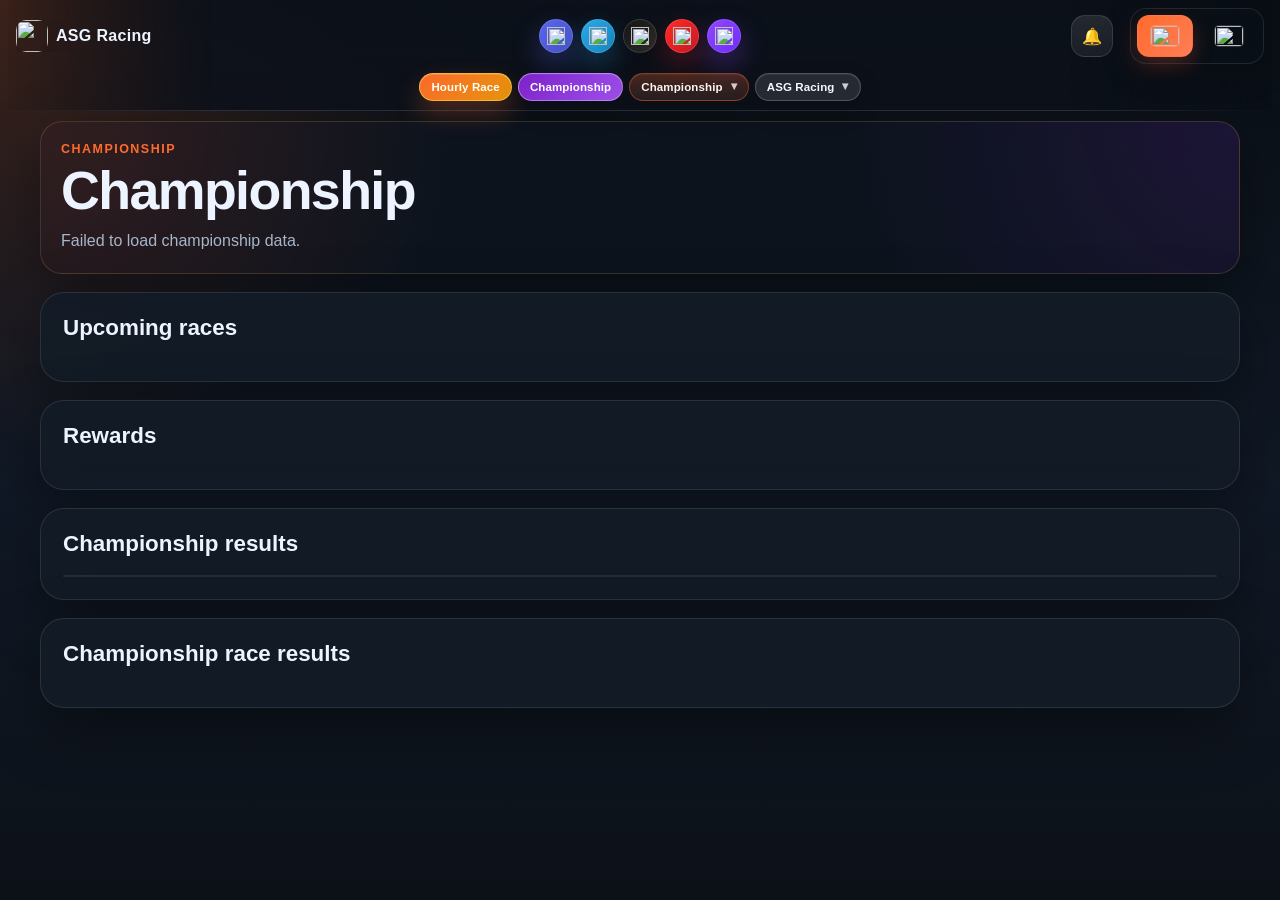
==== commit bd8137ec: "Bring hourly nav in line with top" ====
--- a/championship/index.html
+++ b/championship/index.html
@@ -27,10 +27,35 @@
       </div>
       <div class="top-nav-center">
         <div class="top-nav-menu">
-          <a class="top-nav-link top-nav-link-secondary" href="../" data-i18n="navHourly" data-nav-item="true">Hourly Race</a>
+          <a class="top-nav-link top-nav-link-secondary top-nav-link-hourly" href="../" data-i18n="navHourly" data-nav-item="true">Hourly Race</a>
           <a class="top-nav-link top-nav-link-secondary is-current championship-nav-link" href="./" data-i18n="navChampionship" data-nav-item="true">Championship</a>
-          <a class="top-nav-link top-nav-link-secondary" href="#championship-standings-section" data-i18n="navStandings" data-nav-item="true">Standings</a>
-          <a class="top-nav-link top-nav-link-secondary" href="#championship-race-results-section" data-i18n="navPastRaces" data-nav-item="true">Past races</a>
+          <div class="top-nav-group is-current" data-nav-item="true">
+            <button class="top-nav-link top-nav-link-secondary top-nav-group-toggle" type="button" aria-expanded="false" aria-haspopup="true">
+              <span data-i18n="navGroupChampionship">Championship</span>
+              <span class="top-nav-group-caret" aria-hidden="true">▾</span>
+            </button>
+            <div class="top-nav-group-menu" hidden>
+              <a class="top-nav-group-link" href="#championship-standings-section" data-i18n="navStandings">Standings</a>
+              <a class="top-nav-group-link" href="#championship-race-results-section" data-i18n="navPastRaces">Past races</a>
+            </div>
+          </div>
+          <div class="top-nav-group" data-nav-item="true">
+            <button class="top-nav-link top-nav-link-secondary top-nav-group-toggle" type="button" aria-expanded="false" aria-haspopup="true">
+              <span data-i18n="navGroupAsg">ASG Racing</span>
+              <span class="top-nav-group-caret" aria-hidden="true">▾</span>
+            </button>
+            <div class="top-nav-group-menu" hidden>
+              <a class="top-nav-group-link" href="https://asgracing.github.io/top/" data-i18n="navLeaderboard">Back to Main</a>
+              <a class="top-nav-group-link" href="https://asgracing.github.io/top/#rules" data-i18n="btnRules">Rules</a>
+              <a class="top-nav-group-link" href="https://asgracing.github.io/top/news/" data-i18n="btnNews">News</a>
+              <a class="top-nav-group-link" href="https://asgracing.github.io/top/#championship" data-i18n="btnChampionship">Rating</a>
+              <a class="top-nav-group-link" href="https://asgracing.github.io/top/#bestlaps" data-i18n="btnBestLaps">Best Laps</a>
+              <a class="top-nav-group-link" href="https://asgracing.github.io/top/#worst-safety" data-i18n="btnWorstSafety">Safety Rating</a>
+              <a class="top-nav-group-link" href="https://asgracing.github.io/top/bans/" data-i18n="btnBans">Ban List</a>
+              <a class="top-nav-group-link" href="https://asgracing.github.io/top/community/" data-i18n="btnCommunity">Community</a>
+              <a class="top-nav-group-link" href="https://asgracing.github.io/top/#about-server" data-i18n="btnAboutServer">About Server</a>
+            </div>
+          </div>
           <div class="top-nav-more" id="top-nav-more">
             <button
               class="top-nav-link top-nav-link-secondary top-nav-more-toggle"
@@ -129,6 +154,6 @@
     </div>
   </main>
 
-  <script src="./app.js?v=20260603eventmodal1" defer></script>
+  <script src="./app.js?v=20260606votes1" defer></script>
 </body>
 </html>
--- a/styles.css
+++ b/styles.css
@@ -76,7 +76,7 @@
     "menu menu menu";
   justify-content: center;
   align-items: center;
-  gap: 7px 10px;
+  gap: 7px 12px;
 }
 
 .top-nav-brand {
@@ -84,7 +84,7 @@
   justify-self: start;
   display: inline-flex;
   align-items: center;
-  gap: 10px;
+  gap: 8px;
   color: var(--text);
   text-decoration: none;
   font-weight: 900;
@@ -94,8 +94,8 @@
 
 .top-nav-brand-logo {
   display: block;
-  width: 34px;
-  height: 34px;
+  width: 32px;
+  height: 32px;
   object-fit: cover;
   border-radius: 10px;
   box-shadow: 0 10px 24px rgba(0, 0, 0, 0.24);
@@ -110,6 +110,7 @@
   grid-area: menu;
   display: flex;
   justify-content: center;
+  width: 100%;
   min-width: 0;
   position: relative;
 }
@@ -126,8 +127,9 @@
   display: flex;
   align-items: center;
   justify-content: center;
-  gap: 8px;
+  gap: 7px;
   flex-wrap: nowrap;
+  width: 100%;
   min-width: 0;
 }
 
@@ -139,7 +141,9 @@
   grid-area: actions;
   justify-self: end;
   display: flex;
+  align-items: center;
   justify-content: flex-end;
+  gap: 7px;
 }
 
 body.championship-body .top-nav-inner {
@@ -241,6 +245,126 @@
     0 12px 26px rgba(126, 34, 206, 0.28);
 }
 
+.top-nav-link-secondary.top-nav-link-championship,
+.top-nav-link-secondary.top-nav-link-championship.is-current {
+  background: linear-gradient(135deg, rgba(126, 34, 206, 0.96), rgba(168, 85, 247, 0.92));
+  border-color: rgba(216, 180, 254, 0.6);
+  color: #ffffff;
+  box-shadow:
+    inset 0 1px 0 rgba(255, 255, 255, 0.16),
+    0 12px 26px rgba(126, 34, 206, 0.28);
+}
+
+.top-nav-link-hourly,
+.top-nav-more-link-hourly {
+  background: linear-gradient(135deg, rgba(255, 107, 44, 0.98), rgba(245, 158, 11, 0.94));
+  border-color: rgba(253, 224, 71, 0.58);
+  color: #fffef7;
+  box-shadow:
+    inset 0 1px 0 rgba(255, 255, 255, 0.16),
+    0 12px 26px rgba(255, 107, 44, 0.28);
+}
+
+.top-nav-link-secondary.top-nav-link-hourly,
+.top-nav-link-secondary.top-nav-link-hourly.is-current {
+  background: linear-gradient(135deg, rgba(255, 107, 44, 0.98), rgba(245, 158, 11, 0.94));
+  border-color: rgba(253, 224, 71, 0.58);
+  color: #fffef7;
+  box-shadow:
+    inset 0 1px 0 rgba(255, 255, 255, 0.16),
+    0 12px 26px rgba(255, 107, 44, 0.28);
+}
+
+.top-nav-link-hourly:hover,
+.top-nav-more-link-hourly:hover {
+  background: linear-gradient(135deg, rgba(255, 122, 56, 1), rgba(251, 191, 36, 0.98));
+  border-color: rgba(254, 240, 138, 0.72);
+  box-shadow:
+    0 0 0 1px rgba(254, 240, 138, 0.2),
+    0 14px 30px rgba(255, 107, 44, 0.34);
+}
+
+.top-nav-group {
+  position: relative;
+  flex: 0 0 auto;
+}
+
+.top-nav-group-toggle {
+  gap: 8px;
+}
+
+.top-nav-group-caret {
+  font-size: 0.72rem;
+  line-height: 1;
+  opacity: 0.8;
+  transition: transform 0.18s ease, opacity 0.18s ease;
+}
+
+.top-nav-group.is-open .top-nav-group-caret {
+  transform: rotate(180deg);
+  opacity: 1;
+}
+
+.top-nav-group-menu {
+  position: absolute;
+  top: calc(100% + 10px);
+  left: 0;
+  z-index: 32;
+  min-width: 220px;
+  display: grid;
+  gap: 6px;
+  padding: 8px;
+  border: 1px solid rgba(255, 255, 255, 0.14);
+  border-radius: 16px;
+  background: rgba(12, 17, 26, 0.98);
+  box-shadow: 0 18px 42px rgba(0, 0, 0, 0.34);
+}
+
+.top-nav-group-menu[hidden] {
+  display: none !important;
+}
+
+.top-nav-group-link {
+  display: block;
+  padding: 10px 12px;
+  border-radius: 12px;
+  color: #f4f8ff;
+  text-decoration: none;
+  font-weight: 700;
+  font-size: 0.84rem;
+  background: rgba(255, 255, 255, 0.06);
+  border: 1px solid rgba(255, 255, 255, 0.08);
+  transition: background 0.18s ease, border-color 0.18s ease, transform 0.18s ease;
+}
+
+.top-nav-group-link:hover,
+.top-nav-group-link:focus-visible {
+  background: rgba(255, 255, 255, 0.12);
+  border-color: rgba(255, 209, 102, 0.26);
+  transform: translateY(-1px);
+}
+
+.top-nav-group.is-current .top-nav-group-toggle,
+.top-nav-group.is-open .top-nav-group-toggle,
+.top-nav-group-link.is-current {
+  border-color: rgba(255, 107, 44, 0.4);
+  background:
+    linear-gradient(180deg, rgba(255, 107, 44, 0.18), rgba(255, 255, 255, 0.03)),
+    rgba(255, 107, 44, 0.08);
+  color: #fff4ef;
+}
+
+.top-nav-group-link.is-current {
+  box-shadow:
+    inset 0 1px 0 rgba(255, 255, 255, 0.06),
+    0 10px 24px rgba(0, 0, 0, 0.18);
+}
+
+.top-nav-menu.has-nav-groups .top-nav-more,
+.top-nav-group ~ .top-nav-more {
+  display: none !important;
+}
+
 .top-nav-link-primary,
 .top-nav-link-secondary {
   display: inline-flex;
@@ -249,7 +373,7 @@
   padding: 6px 12px;
   border-radius: 999px;
   font-weight: 800;
-  font-size: 0.76rem;
+  font-size: 0.72rem;
   letter-spacing: 0.01em;
   text-decoration: none;
   white-space: nowrap;
@@ -295,10 +419,10 @@
 }
 
 .nav-social {
-  min-width: 42px;
-  min-height: 42px;
-  padding: 10px;
-  font-size: 0.86rem;
+  min-width: 36px;
+  min-height: 36px;
+  padding: 8px;
+  font-size: 0.78rem;
   letter-spacing: 0.015em;
   box-shadow: 0 12px 28px rgba(0, 0, 0, 0.24);
 }
@@ -375,6 +499,7 @@
   background: rgba(10, 16, 24, 0.78);
   backdrop-filter: blur(10px);
   box-shadow: 0 10px 30px rgba(0, 0, 0, 0.22);
+  z-index: 3;
 }
 
 .lang-btn {
@@ -422,6 +547,246 @@
   object-fit: cover;
   border-radius: 4px;
   box-shadow: 0 0 0 1px rgba(255, 255, 255, 0.16);
+}
+
+.top-nav-news-bell {
+  position: relative;
+  display: flex;
+  align-items: center;
+  margin-right: 10px;
+}
+
+.news-bell-btn {
+  position: relative;
+  display: inline-flex;
+  align-items: center;
+  justify-content: center;
+  width: 42px;
+  height: 42px;
+  padding: 0;
+  border: 1px solid rgba(255, 255, 255, 0.12);
+  border-radius: 14px;
+  background:
+    linear-gradient(180deg, rgba(255, 255, 255, 0.08), rgba(255, 255, 255, 0.03)),
+    rgba(255, 255, 255, 0.03);
+  color: #fff6ea;
+  cursor: pointer;
+  transition: transform 0.18s ease, border-color 0.18s ease, background 0.18s ease, box-shadow 0.18s ease;
+}
+
+.news-bell-btn:hover,
+.news-bell-btn:focus-visible {
+  transform: translateY(-1px);
+  border-color: rgba(255, 91, 46, 0.42);
+  background:
+    linear-gradient(180deg, rgba(255, 91, 46, 0.18), rgba(255, 255, 255, 0.04)),
+    rgba(255, 91, 46, 0.08);
+  box-shadow: 0 10px 28px rgba(0, 0, 0, 0.24);
+}
+
+.news-bell-btn.has-unread {
+  border-color: rgba(255, 110, 69, 0.62);
+  background:
+    linear-gradient(180deg, rgba(255, 110, 69, 0.24), rgba(255, 255, 255, 0.04)),
+    rgba(255, 110, 69, 0.12);
+  box-shadow:
+    0 0 0 1px rgba(255, 110, 69, 0.18),
+    0 12px 30px rgba(255, 75, 33, 0.28);
+}
+
+.news-bell-btn.has-unread .news-bell-icon {
+  color: #fff2d9;
+}
+
+.news-bell-btn:focus-visible {
+  outline: 2px solid rgba(255, 91, 46, 0.58);
+  outline-offset: 2px;
+}
+
+.news-bell-icon {
+  font-size: 1.02rem;
+  line-height: 1;
+}
+
+.news-bell-badge {
+  position: absolute;
+  top: -5px;
+  right: -5px;
+  min-width: 20px;
+  height: 20px;
+  padding: 0 6px;
+  border-radius: 999px;
+  background: linear-gradient(180deg, #ff6e45, #ff4b21);
+  color: #ffffff;
+  font-size: 0.68rem;
+  font-weight: 800;
+  line-height: 20px;
+  text-align: center;
+  box-shadow: 0 8px 18px rgba(255, 75, 33, 0.35);
+}
+
+.news-notifications-panel {
+  position: absolute;
+  top: calc(100% + 12px);
+  right: 0;
+  z-index: 45;
+  width: min(460px, calc(100vw - 28px));
+  max-height: min(70vh, 680px);
+  overflow: auto;
+  padding: 18px;
+  border: 1px solid rgba(255, 255, 255, 0.12);
+  border-radius: 22px;
+  background:
+    radial-gradient(circle at top right, rgba(255, 184, 77, 0.08), transparent 30%),
+    linear-gradient(180deg, rgba(17, 24, 39, 0.985), rgba(11, 15, 20, 0.985));
+  box-shadow: 0 28px 60px rgba(0, 0, 0, 0.42);
+}
+
+.news-notifications-panel::before {
+  content: "";
+  position: absolute;
+  top: -7px;
+  right: 16px;
+  width: 14px;
+  height: 14px;
+  border-top: 1px solid rgba(255, 255, 255, 0.12);
+  border-left: 1px solid rgba(255, 255, 255, 0.12);
+  background: rgba(17, 24, 39, 0.98);
+  transform: rotate(45deg);
+}
+
+.news-notifications-popover-head {
+  margin-bottom: 14px;
+}
+
+.news-notifications-popover-title {
+  margin: 0 0 6px;
+  font-size: clamp(1.15rem, 1.6vw, 1.4rem);
+  color: var(--text);
+}
+
+.news-notifications-popover-subtitle {
+  margin: 0;
+  color: var(--muted);
+  font-size: 0.92rem;
+  line-height: 1.5;
+}
+
+.news-notifications-list {
+  display: grid;
+  gap: 12px;
+}
+
+.news-notification-card {
+  display: block;
+  padding: 12px;
+  border: 1px solid rgba(255, 255, 255, 0.08);
+  border-radius: 18px;
+  background:
+    linear-gradient(180deg, rgba(255, 255, 255, 0.05), rgba(255, 255, 255, 0.02)),
+    rgba(255, 255, 255, 0.025);
+  color: inherit;
+  text-decoration: none;
+  transition: transform 0.18s ease, border-color 0.18s ease, background 0.18s ease;
+}
+
+.news-notification-card:hover,
+.news-notification-card:focus-visible {
+  transform: translateY(-1px);
+  border-color: rgba(255, 91, 46, 0.28);
+  background:
+    linear-gradient(180deg, rgba(255, 91, 46, 0.1), rgba(255, 255, 255, 0.02)),
+    rgba(255, 91, 46, 0.05);
+}
+
+.news-notification-card.is-unread {
+  border-color: rgba(255, 209, 102, 0.26);
+  box-shadow: inset 3px 0 0 rgba(255, 209, 102, 0.92);
+}
+
+.news-notification-copy {
+  display: grid;
+  align-content: start;
+  gap: 10px;
+  min-width: 0;
+}
+
+.news-thumb {
+  display: block;
+  width: 100%;
+  min-height: 86px;
+  border-radius: 14px;
+  object-fit: cover;
+}
+
+.news-thumb-placeholder {
+  display: grid;
+  place-items: center;
+  background:
+    radial-gradient(circle at top left, rgba(255, 209, 102, 0.2), transparent 50%),
+    linear-gradient(145deg, rgba(36, 48, 64, 0.96), rgba(16, 23, 31, 0.98));
+  color: rgba(255, 255, 255, 0.74);
+  font-size: 0.72rem;
+  font-weight: 900;
+  letter-spacing: 0.18em;
+}
+
+.news-notification-thumb {
+  width: 100%;
+  min-height: 0;
+  aspect-ratio: 16 / 9;
+  border-radius: 16px;
+  object-fit: cover;
+}
+
+.news-bilingual-stack {
+  display: grid;
+  gap: 4px;
+}
+
+.news-notification-meta {
+  color: var(--accent);
+  font-size: 0.8rem;
+  font-weight: 800;
+  letter-spacing: 0.01em;
+}
+
+.news-notification-title {
+  color: var(--text);
+  font-size: 1rem;
+  font-weight: 800;
+  line-height: 1.2;
+}
+
+.news-notification-title-secondary {
+  color: rgba(236, 243, 255, 0.78);
+  font-size: 0.86rem;
+  font-weight: 700;
+  line-height: 1.35;
+}
+
+.news-notifications-footer {
+  display: flex;
+  justify-content: flex-end;
+  margin-top: 18px;
+}
+
+.news-notifications-open-all {
+  border-color: rgba(255, 91, 46, 0.45);
+  background:
+    linear-gradient(180deg, rgba(255, 91, 46, 0.22), rgba(255, 255, 255, 0.05)),
+    rgba(255, 91, 46, 0.14);
+  color: #fff4ef;
+  box-shadow: 0 14px 28px rgba(255, 91, 46, 0.18);
+}
+
+.news-notifications-open-all:hover,
+.news-notifications-open-all:focus-visible {
+  border-color: rgba(255, 133, 93, 0.72);
+  background:
+    linear-gradient(180deg, rgba(255, 91, 46, 0.32), rgba(255, 255, 255, 0.06)),
+    rgba(255, 91, 46, 0.22);
+  box-shadow: 0 18px 34px rgba(255, 91, 46, 0.24);
 }
 
 .page {
@@ -2297,17 +2662,19 @@
   }
 
   .top-nav-inner {
-    grid-template-columns: 1fr auto;
+    grid-template-columns: minmax(0, 1fr) auto minmax(0, 1fr);
     grid-template-areas:
-      "brand actions"
-      "menu menu";
+      "brand socials actions"
+      "menu menu menu";
     align-items: center;
-    gap: 10px;
-    padding: 10px 16px 12px;
+    gap: 7px 10px;
+    padding: 8px 16px 10px;
   }
 
   .top-nav-socials {
-    display: none;
+    grid-area: socials;
+    display: flex;
+    justify-content: center;
   }
 
   .top-nav-brand {
@@ -2332,9 +2699,9 @@
   .top-nav-menu {
     display: flex;
     width: 100%;
-    gap: 8px;
+    gap: 6px;
     flex-wrap: nowrap;
-    justify-content: flex-start;
+    justify-content: center;
     overflow: visible;
     padding: 2px 0 0;
   }
@@ -2342,27 +2709,26 @@
   .top-nav-link-primary,
   .top-nav-link-secondary {
     flex: 0 0 auto;
-    padding: 9px 15px;
-    font-size: 0.8rem;
+    padding: 7px 11px;
+    font-size: 0.72rem;
   }
 
   .nav-social {
-    min-width: 44px;
-    min-height: 44px;
-    padding: 10px;
-    font-size: 0.84rem;
+    min-width: 34px;
+    min-height: 34px;
+    padding: 7px;
+    font-size: 0.74rem;
   }
 
   body.championship-body .top-nav-inner {
-    grid-template-columns: auto auto auto;
+    grid-template-columns: minmax(0, 1fr) auto minmax(0, 1fr);
     grid-template-areas:
       "brand socials actions"
       "menu menu menu";
+  }
+
+  body.championship-body .top-nav-socials {
     justify-content: center;
-  }
-
-  body.championship-body .top-nav-socials {
-    display: flex;
   }
 
   body.championship-body .top-nav-center {
@@ -2374,16 +2740,17 @@
   body.championship-body .top-nav-menu {
     width: auto;
     justify-content: center;
-    padding: 2px 0 0;
   }
 }
 
 @media (max-width: 1420px) and (min-width: 721px) {
   .top-nav-inner {
-    grid-template-columns: auto auto 1fr auto;
-    grid-template-areas: "brand socials menu actions";
+    grid-template-columns: minmax(0, 1fr) auto minmax(0, 1fr);
+    grid-template-areas:
+      "brand socials actions"
+      "menu menu menu";
     align-items: center;
-    padding: 10px 16px;
+    padding: 8px 16px 10px;
   }
 
   .top-nav-socials {
@@ -2400,10 +2767,18 @@
   }
 
   .top-nav-menu {
-    width: auto;
+    width: 100%;
     overflow: visible;
     justify-content: center;
-    padding: 0;
+    padding: 2px 0 0;
+  }
+
+  .top-nav-actions {
+    grid-area: actions;
+  }
+
+  .news-notifications-panel {
+    z-index: 45;
   }
 }
 
@@ -2451,25 +2826,30 @@
   .top-nav-menu {
     display: flex;
     width: 100%;
-    gap: 8px;
-    flex-wrap: nowrap;
+    gap: 6px;
+    flex-wrap: wrap;
     justify-content: flex-start;
     overflow: visible;
     padding-bottom: 0;
   }
 
+  .top-nav-group-menu {
+    min-width: 210px;
+    max-width: min(280px, calc(100vw - 32px));
+  }
+
   .top-nav-link-primary,
   .top-nav-link-secondary {
     flex: 0 0 auto;
-    padding: 10px 15px;
-    font-size: 0.8rem;
+    padding: 7px 11px;
+    font-size: 0.72rem;
   }
 
   .nav-social {
-    min-width: 44px;
-    min-height: 44px;
-    padding: 10px;
-    font-size: 0.84rem;
+    min-width: 34px;
+    min-height: 34px;
+    padding: 7px;
+    font-size: 0.74rem;
   }
 
   body.championship-body .top-nav-inner {
@@ -2703,14 +3083,14 @@
       "brand socials actions"
       "menu menu menu";
     align-items: center;
-    gap: 10px;
-    padding: 10px 12px;
+    gap: 6px 7px;
+    padding: 10px 10px;
   }
 
   .top-nav-brand {
     display: inline-flex;
     align-items: center;
-    gap: 0;
+    gap: 6px;
     grid-area: brand;
     min-width: 0;
     overflow: hidden;
@@ -2722,8 +3102,8 @@
   }
 
   .top-nav-brand-logo {
-    width: 38px;
-    height: 38px;
+    width: 34px;
+    height: 34px;
   }
 
   .top-nav-socials {
@@ -2750,42 +3130,83 @@
     justify-content: flex-start;
     overflow: visible;
     padding-bottom: 0;
+    flex-wrap: wrap;
   }
 
   .top-nav-link-primary,
   .top-nav-link-secondary {
     flex: 0 0 auto;
-    padding: 10px 15px;
-    font-size: 0.8rem;
+    padding: 7px 10px;
+    font-size: 0.7rem;
   }
 
   .nav-social {
-    min-height: 44px;
-    padding: 10px 18px;
-    font-size: 0.84rem;
+    min-width: 31px;
+    min-height: 31px;
+    padding: 6px;
+    font-size: 0.68rem;
   }
 
   .lang-btn {
-    min-width: 45px;
-    min-height: 34px;
-    padding: 0 7px;
+    min-width: 40px;
+    min-height: 32px;
+    height: 32px;
+    padding: 0 6px;
   }
 
   .lang-flag {
-    width: 24px;
-    height: 17px;
-  }
-
-  .nav-social {
-    min-width: 36px;
-    min-height: 36px;
-    padding: 7px;
-    font-size: 0.72rem;
+    width: 22px;
+    height: 16px;
   }
 
   .social-icon {
-    width: 16px;
-    height: 16px;
+    width: 15px;
+    height: 15px;
+  }
+
+  .lang-switch {
+    gap: 4px;
+    padding: 4px;
+    border-radius: 12px;
+  }
+
+  .top-nav-news-bell {
+    margin-right: 8px;
+  }
+
+  .news-bell-btn {
+    width: 38px;
+    height: 38px;
+    border-radius: 12px;
+  }
+
+  .news-notification-card {
+    padding: 10px;
+  }
+
+  .news-notification-thumb {
+    border-radius: 14px;
+  }
+
+  .news-notifications-footer {
+    justify-content: stretch;
+  }
+
+  .news-notifications-open-all {
+    width: 100%;
+    justify-content: center;
+  }
+
+  .news-notifications-panel {
+    top: calc(100% + 10px);
+    right: -6px;
+    width: min(420px, calc(100vw - 16px));
+    padding: 14px;
+    border-radius: 18px;
+  }
+
+  .news-notifications-panel::before {
+    right: 18px;
   }
 
   .hero {
@@ -3106,9 +3527,85 @@
     border-radius: 20px;
   }
 
-  .list-item,
-  .section-head {
-    flex-direction: column;
-    align-items: flex-start;
-  }
-}
+.list-item,
+.section-head {
+  flex-direction: column;
+  align-items: flex-start;
+}
+}
+
+@media (max-width: 420px) {
+  .top-nav-inner {
+    padding: 7px 8px 9px;
+    gap: 6px 5px;
+  }
+
+  .top-nav-brand-logo {
+    width: 28px;
+    height: 28px;
+  }
+
+  .top-nav-socials {
+    gap: 3px;
+  }
+
+  .top-nav-link-primary,
+  .top-nav-link-secondary {
+    padding: 6px 9px;
+    font-size: 0.68rem;
+  }
+
+  .nav-social {
+    min-width: 24px;
+    min-height: 24px;
+    padding: 4px;
+  }
+
+  .social-icon {
+    width: 13px;
+    height: 13px;
+  }
+
+  .lang-switch {
+    gap: 3px;
+    padding: 3px;
+    border-radius: 10px;
+  }
+
+  .lang-btn {
+    min-width: 31px;
+    min-height: 28px;
+    height: 28px;
+    padding: 0 3px;
+  }
+
+  .lang-flag {
+    width: 18px;
+    height: 14px;
+  }
+
+  .news-notifications-panel {
+    left: var(--news-popover-inset, 6px);
+    right: var(--news-popover-inset, 6px);
+    width: auto;
+    max-width: none;
+  }
+
+  .news-notifications-panel::before {
+    display: none;
+  }
+}
+
+@media (max-width: 640px) {
+  .news-notifications-panel {
+    top: var(--news-popover-top, 72px);
+    left: var(--news-popover-inset, 10px);
+    right: var(--news-popover-inset, 10px);
+    width: auto;
+    max-width: none;
+  }
+
+  .news-notifications-panel::before {
+    display: none;
+  }
+}
--- a/championship/styles.css
+++ b/championship/styles.css
@@ -4,9 +4,17 @@
   color: #fff;
 }
 
+.top-nav-link-secondary.championship-nav-link,
+.top-nav-link-secondary.championship-nav-link.is-current {
+  background: linear-gradient(135deg, rgba(126, 34, 206, 0.98), rgba(168, 85, 247, 0.94));
+  border-color: rgba(216, 180, 254, 0.58);
+  color: #fff;
+}
+
 .championship-page {
   display: grid;
   gap: 18px;
+  min-width: 0;
 }
 
 .championship-hero {
@@ -21,12 +29,14 @@
     radial-gradient(circle at top right, rgba(126, 34, 206, 0.14), transparent 32%),
     rgba(13, 20, 30, 0.94);
   box-shadow: var(--shadow);
+  min-width: 0;
 }
 
 .championship-hero h1 {
   margin-top: 8px;
   font-size: clamp(2rem, 4.2vw, 3.4rem);
   line-height: 0.98;
+  overflow-wrap: anywhere;
 }
 
 .championship-hero p {
@@ -34,6 +44,7 @@
   margin-top: 12px;
   color: var(--muted);
   line-height: 1.55;
+  overflow-wrap: anywhere;
 }
 
 .championship-progress {
@@ -63,6 +74,7 @@
 
 .championship-section {
   margin-top: 0;
+  min-width: 0;
 }
 
 .championship-page .schedule-event-card-inner {
@@ -84,6 +96,12 @@
 
 .championship-page .schedule-event-track {
   background: rgba(241, 245, 249, 0.2);
+  overflow-wrap: anywhere;
+}
+
+.championship-page .table-wrap {
+  overflow-x: auto;
+  -webkit-overflow-scrolling: touch;
 }
 
 .championship-standings-table th,
@@ -163,6 +181,7 @@
   color: #fff;
   font-size: 1.22rem;
   font-weight: 950;
+  overflow-wrap: anywhere;
 }
 
 .championship-winner-points {
@@ -173,6 +192,7 @@
 .championship-race-results {
   display: grid;
   gap: 14px;
+  min-width: 0;
 }
 
 .championship-race-card {
@@ -182,6 +202,7 @@
   border: 1px solid rgba(255, 255, 255, 0.08);
   border-radius: 18px;
   background: rgba(8, 12, 18, 0.38);
+  min-width: 0;
 }
 
 .championship-race-card-head {
@@ -190,15 +211,22 @@
   gap: 16px;
 }
 
+.championship-race-card-head > * {
+  min-width: 0;
+}
+
 .championship-race-card h3 {
   margin-top: 8px;
   font-size: 1.35rem;
+  line-height: 1.1;
+  overflow-wrap: anywhere;
 }
 
 .championship-race-card p {
   margin-top: 4px;
   color: var(--muted);
   font-weight: 700;
+  overflow-wrap: anywhere;
 }
 
 .championship-race-summary {
@@ -208,6 +236,10 @@
   color: #dce8f7;
   font-weight: 750;
   text-align: right;
+}
+
+.championship-race-summary span {
+  min-width: 0;
 }
 
 .championship-lightbox {
@@ -262,9 +294,25 @@
   .championship-race-summary {
     text-align: left;
   }
+
+  .championship-prizes-grid {
+    grid-template-columns: repeat(2, minmax(0, 1fr));
+  }
+
+  .championship-standings-table th,
+  .championship-standings-table td,
+  .championship-race-table th,
+  .championship-race-table td {
+    padding: 12px 14px;
+    font-size: 0.92rem;
+  }
 }
 
 @media (max-width: 720px) {
+  body.championship-body {
+    overflow-x: hidden;
+  }
+
   .championship-page {
     width: min(100% - 20px, 1200px);
     gap: 12px;
@@ -317,13 +365,73 @@
     font-size: 1.2rem;
   }
 
+  .championship-page .table-card {
+    border-radius: 16px;
+  }
+
+  .championship-page .table-wrap {
+    margin-inline: -2px;
+    padding-bottom: 2px;
+  }
+
+  .championship-standings-table,
+  .championship-race-table {
+    min-width: 560px;
+  }
+
+  .championship-standings-table th,
+  .championship-standings-table td,
+  .championship-race-table th,
+  .championship-race-table td {
+    padding: 10px 12px;
+    font-size: 0.84rem;
+  }
+
+  .championship-standings-table td:nth-child(2),
+  .championship-race-table td:nth-child(2) {
+    min-width: 152px;
+  }
+
   .championship-progress-card,
   .championship-prize-thumb,
   .championship-race-card {
     border-radius: 14px;
   }
 
-  .championship-table-wrap {
-    overflow-x: auto;
-  }
-}
+  .championship-prizes-grid {
+    grid-template-columns: 1fr;
+  }
+
+  .championship-race-card h3 {
+    font-size: 1.1rem;
+  }
+
+  .championship-race-summary {
+    gap: 4px;
+    font-size: 0.88rem;
+  }
+
+  #schedule-modal.is-open {
+    padding-top: 118px;
+    padding-left: 10px;
+    padding-right: 10px;
+    padding-bottom: 10px;
+    align-items: flex-start;
+  }
+
+  #schedule-modal .modal-card-slot {
+    max-height: calc(100dvh - 128px);
+    overflow: auto;
+    width: 100%;
+    padding: 16px;
+    border-radius: 20px;
+  }
+
+  .schedule-modal-hero {
+    grid-template-columns: 1fr;
+  }
+
+  .schedule-modal-subtitle-grid {
+    grid-template-columns: 1fr;
+  }
+}
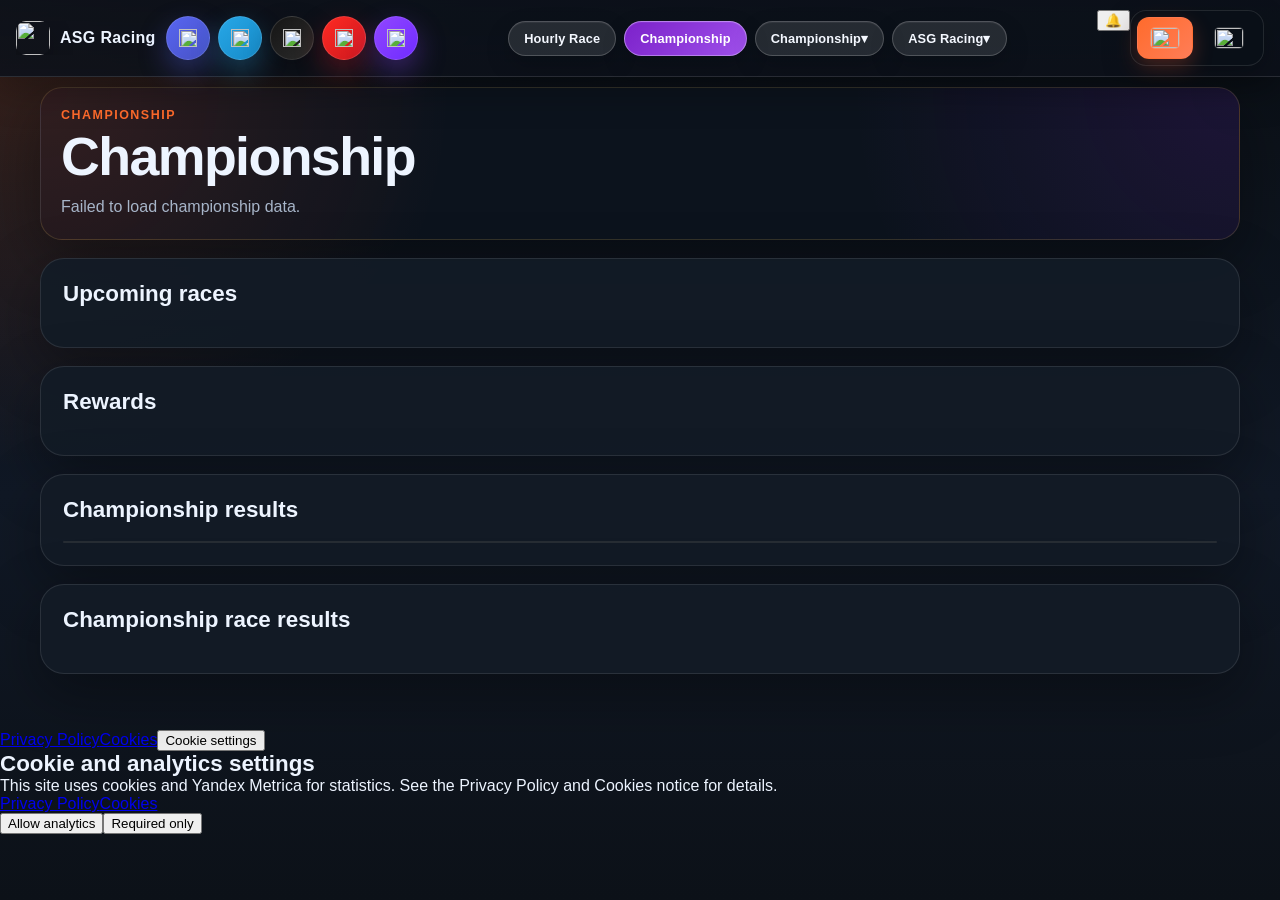
==== commit 4f3ba345: "fix: configure championship voting UI" ====
--- a/championship/index.html
+++ b/championship/index.html
@@ -7,9 +7,11 @@
   <meta name="description" content="ASG Racing active hourly championship progress, upcoming races and standings." />
   <meta name="robots" content="index, follow" />
   <meta name="theme-color" content="#0b0f14" />
+  <meta name="legal-base-path" content="../" />
+  <meta name="hourly-votes-api" content="https://hourly-votes.asgracing.workers.dev" />
   <link rel="canonical" href="https://asgracing.ru/hourly/championship/" />
-  <link rel="stylesheet" href="../styles.css?v=20260602championship7" />
-  <link rel="stylesheet" href="./styles.css?v=20260602championship7" />
+  <link rel="stylesheet" href="../styles.css?v=20260629nav1" />
+  <link rel="stylesheet" href="./styles.css?v=20260629nav1" />
 </head>
 <body id="top" class="championship-body">
   <nav class="top-nav" id="top-nav">
@@ -154,6 +156,7 @@
     </div>
   </main>
 
-  <script src="./app.js?v=20260606votes1" defer></script>
+  <script src="./app.js?v=20260629nav1" defer></script>
+  <script src="../legal.js" defer></script>
 </body>
 </html>
--- a/styles.css
+++ b/styles.css
@@ -36,55 +36,31 @@
 }
 
 .top-nav {
-  --top-nav-band-width: min(1440px, calc(100% - 16px));
   position: sticky;
   top: 0;
   width: 100%;
   z-index: 1000;
-  background: transparent;
-  border-bottom: 0;
-  box-shadow: none;
-}
-
-.top-nav::before {
-  content: "";
-  position: absolute;
-  inset: 0 auto 0 50%;
-  width: var(--top-nav-band-width);
-  transform: translateX(-50%);
-  pointer-events: none;
   backdrop-filter: blur(18px);
-  -webkit-backdrop-filter: blur(18px);
   background:
     linear-gradient(180deg, rgba(12, 17, 26, 0.94), rgba(12, 17, 26, 0.88));
   border-bottom: 1px solid rgba(255, 255, 255, 0.12);
   box-shadow: 0 14px 36px rgba(0, 0, 0, 0.28);
-  -webkit-mask-image: linear-gradient(90deg, transparent 0%, #000 16%, #000 84%, transparent 100%);
-  mask-image: linear-gradient(90deg, transparent 0%, #000 16%, #000 84%, transparent 100%);
 }
 
 .top-nav-inner {
-  position: relative;
-  z-index: 1;
   max-width: 1440px;
   margin: 0 auto;
-  padding: 8px 20px 10px;
+  padding: 10px 20px;
   display: grid;
-  grid-template-columns: auto auto auto;
-  grid-template-areas:
-    "brand socials actions"
-    "menu menu menu";
-  justify-content: center;
-  align-items: center;
-  gap: 7px 12px;
+  grid-template-columns: auto auto 1fr auto;
+  align-items: center;
+  gap: 12px;
 }
 
 .top-nav-brand {
-  grid-area: brand;
-  justify-self: start;
   display: inline-flex;
   align-items: center;
-  gap: 8px;
+  gap: 10px;
   color: var(--text);
   text-decoration: none;
   font-weight: 900;
@@ -94,8 +70,8 @@
 
 .top-nav-brand-logo {
   display: block;
-  width: 32px;
-  height: 32px;
+  width: 34px;
+  height: 34px;
   object-fit: cover;
   border-radius: 10px;
   box-shadow: 0 10px 24px rgba(0, 0, 0, 0.24);
@@ -107,17 +83,13 @@
 }
 
 .top-nav-center {
-  grid-area: menu;
   display: flex;
   justify-content: center;
-  width: 100%;
   min-width: 0;
   position: relative;
 }
 
 .top-nav-socials {
-  grid-area: socials;
-  justify-self: center;
   display: flex;
   align-items: center;
   gap: 8px;
@@ -127,9 +99,8 @@
   display: flex;
   align-items: center;
   justify-content: center;
-  gap: 7px;
+  gap: 8px;
   flex-wrap: nowrap;
-  width: 100%;
   min-width: 0;
 }
 
@@ -138,39 +109,8 @@
 }
 
 .top-nav-actions {
-  grid-area: actions;
-  justify-self: end;
   display: flex;
-  align-items: center;
   justify-content: flex-end;
-  gap: 7px;
-}
-
-body.championship-body .top-nav-inner {
-  grid-template-columns: auto auto auto;
-  grid-template-areas:
-    "brand socials actions"
-    "menu menu menu";
-  justify-content: center;
-}
-
-body.championship-body .top-nav-brand {
-  justify-self: start;
-}
-
-body.championship-body .top-nav-socials {
-  justify-self: center;
-}
-
-body.championship-body .top-nav-center {
-  display: flex;
-  justify-content: center;
-  width: 100%;
-}
-
-body.championship-body .top-nav-menu {
-  width: auto;
-  justify-content: center;
 }
 
 .top-nav-more {
@@ -227,153 +167,15 @@
   border-color: rgba(255, 209, 102, 0.26);
 }
 
-.top-nav-more-link-championship {
-  background: linear-gradient(135deg, rgba(126, 34, 206, 0.96), rgba(168, 85, 247, 0.92));
-  border-color: rgba(216, 180, 254, 0.6);
-  color: #ffffff;
-  box-shadow:
-    inset 0 1px 0 rgba(255, 255, 255, 0.16),
-    0 12px 26px rgba(126, 34, 206, 0.28);
-}
-
-.top-nav-link-championship {
-  background: linear-gradient(135deg, rgba(126, 34, 206, 0.96), rgba(168, 85, 247, 0.92));
-  border-color: rgba(216, 180, 254, 0.6);
-  color: #ffffff;
-  box-shadow:
-    inset 0 1px 0 rgba(255, 255, 255, 0.16),
-    0 12px 26px rgba(126, 34, 206, 0.28);
-}
-
-.top-nav-link-secondary.top-nav-link-championship,
-.top-nav-link-secondary.top-nav-link-championship.is-current {
-  background: linear-gradient(135deg, rgba(126, 34, 206, 0.96), rgba(168, 85, 247, 0.92));
-  border-color: rgba(216, 180, 254, 0.6);
-  color: #ffffff;
-  box-shadow:
-    inset 0 1px 0 rgba(255, 255, 255, 0.16),
-    0 12px 26px rgba(126, 34, 206, 0.28);
-}
-
-.top-nav-link-hourly,
-.top-nav-more-link-hourly {
-  background: linear-gradient(135deg, rgba(255, 107, 44, 0.98), rgba(245, 158, 11, 0.94));
-  border-color: rgba(253, 224, 71, 0.58);
-  color: #fffef7;
-  box-shadow:
-    inset 0 1px 0 rgba(255, 255, 255, 0.16),
-    0 12px 26px rgba(255, 107, 44, 0.28);
-}
-
-.top-nav-link-secondary.top-nav-link-hourly,
-.top-nav-link-secondary.top-nav-link-hourly.is-current {
-  background: linear-gradient(135deg, rgba(255, 107, 44, 0.98), rgba(245, 158, 11, 0.94));
-  border-color: rgba(253, 224, 71, 0.58);
-  color: #fffef7;
-  box-shadow:
-    inset 0 1px 0 rgba(255, 255, 255, 0.16),
-    0 12px 26px rgba(255, 107, 44, 0.28);
-}
-
-.top-nav-link-hourly:hover,
-.top-nav-more-link-hourly:hover {
-  background: linear-gradient(135deg, rgba(255, 122, 56, 1), rgba(251, 191, 36, 0.98));
-  border-color: rgba(254, 240, 138, 0.72);
-  box-shadow:
-    0 0 0 1px rgba(254, 240, 138, 0.2),
-    0 14px 30px rgba(255, 107, 44, 0.34);
-}
-
-.top-nav-group {
-  position: relative;
-  flex: 0 0 auto;
-}
-
-.top-nav-group-toggle {
-  gap: 8px;
-}
-
-.top-nav-group-caret {
-  font-size: 0.72rem;
-  line-height: 1;
-  opacity: 0.8;
-  transition: transform 0.18s ease, opacity 0.18s ease;
-}
-
-.top-nav-group.is-open .top-nav-group-caret {
-  transform: rotate(180deg);
-  opacity: 1;
-}
-
-.top-nav-group-menu {
-  position: absolute;
-  top: calc(100% + 10px);
-  left: 0;
-  z-index: 32;
-  min-width: 220px;
-  display: grid;
-  gap: 6px;
-  padding: 8px;
-  border: 1px solid rgba(255, 255, 255, 0.14);
-  border-radius: 16px;
-  background: rgba(12, 17, 26, 0.98);
-  box-shadow: 0 18px 42px rgba(0, 0, 0, 0.34);
-}
-
-.top-nav-group-menu[hidden] {
-  display: none !important;
-}
-
-.top-nav-group-link {
-  display: block;
-  padding: 10px 12px;
-  border-radius: 12px;
-  color: #f4f8ff;
-  text-decoration: none;
-  font-weight: 700;
-  font-size: 0.84rem;
-  background: rgba(255, 255, 255, 0.06);
-  border: 1px solid rgba(255, 255, 255, 0.08);
-  transition: background 0.18s ease, border-color 0.18s ease, transform 0.18s ease;
-}
-
-.top-nav-group-link:hover,
-.top-nav-group-link:focus-visible {
-  background: rgba(255, 255, 255, 0.12);
-  border-color: rgba(255, 209, 102, 0.26);
-  transform: translateY(-1px);
-}
-
-.top-nav-group.is-current .top-nav-group-toggle,
-.top-nav-group.is-open .top-nav-group-toggle,
-.top-nav-group-link.is-current {
-  border-color: rgba(255, 107, 44, 0.4);
-  background:
-    linear-gradient(180deg, rgba(255, 107, 44, 0.18), rgba(255, 255, 255, 0.03)),
-    rgba(255, 107, 44, 0.08);
-  color: #fff4ef;
-}
-
-.top-nav-group-link.is-current {
-  box-shadow:
-    inset 0 1px 0 rgba(255, 255, 255, 0.06),
-    0 10px 24px rgba(0, 0, 0, 0.18);
-}
-
-.top-nav-menu.has-nav-groups .top-nav-more,
-.top-nav-group ~ .top-nav-more {
-  display: none !important;
-}
-
 .top-nav-link-primary,
 .top-nav-link-secondary {
   display: inline-flex;
   align-items: center;
   justify-content: center;
-  padding: 6px 12px;
+  padding: 6px 14px;
   border-radius: 999px;
   font-weight: 800;
-  font-size: 0.72rem;
+  font-size: 0.76rem;
   letter-spacing: 0.01em;
   text-decoration: none;
   white-space: nowrap;
@@ -419,10 +221,10 @@
 }
 
 .nav-social {
-  min-width: 36px;
-  min-height: 36px;
-  padding: 8px;
-  font-size: 0.78rem;
+  min-width: 42px;
+  min-height: 42px;
+  padding: 10px;
+  font-size: 0.86rem;
   letter-spacing: 0.015em;
   box-shadow: 0 12px 28px rgba(0, 0, 0, 0.24);
 }
@@ -499,7 +301,6 @@
   background: rgba(10, 16, 24, 0.78);
   backdrop-filter: blur(10px);
   box-shadow: 0 10px 30px rgba(0, 0, 0, 0.22);
-  z-index: 3;
 }
 
 .lang-btn {
@@ -549,246 +350,6 @@
   box-shadow: 0 0 0 1px rgba(255, 255, 255, 0.16);
 }
 
-.top-nav-news-bell {
-  position: relative;
-  display: flex;
-  align-items: center;
-  margin-right: 10px;
-}
-
-.news-bell-btn {
-  position: relative;
-  display: inline-flex;
-  align-items: center;
-  justify-content: center;
-  width: 42px;
-  height: 42px;
-  padding: 0;
-  border: 1px solid rgba(255, 255, 255, 0.12);
-  border-radius: 14px;
-  background:
-    linear-gradient(180deg, rgba(255, 255, 255, 0.08), rgba(255, 255, 255, 0.03)),
-    rgba(255, 255, 255, 0.03);
-  color: #fff6ea;
-  cursor: pointer;
-  transition: transform 0.18s ease, border-color 0.18s ease, background 0.18s ease, box-shadow 0.18s ease;
-}
-
-.news-bell-btn:hover,
-.news-bell-btn:focus-visible {
-  transform: translateY(-1px);
-  border-color: rgba(255, 91, 46, 0.42);
-  background:
-    linear-gradient(180deg, rgba(255, 91, 46, 0.18), rgba(255, 255, 255, 0.04)),
-    rgba(255, 91, 46, 0.08);
-  box-shadow: 0 10px 28px rgba(0, 0, 0, 0.24);
-}
-
-.news-bell-btn.has-unread {
-  border-color: rgba(255, 110, 69, 0.62);
-  background:
-    linear-gradient(180deg, rgba(255, 110, 69, 0.24), rgba(255, 255, 255, 0.04)),
-    rgba(255, 110, 69, 0.12);
-  box-shadow:
-    0 0 0 1px rgba(255, 110, 69, 0.18),
-    0 12px 30px rgba(255, 75, 33, 0.28);
-}
-
-.news-bell-btn.has-unread .news-bell-icon {
-  color: #fff2d9;
-}
-
-.news-bell-btn:focus-visible {
-  outline: 2px solid rgba(255, 91, 46, 0.58);
-  outline-offset: 2px;
-}
-
-.news-bell-icon {
-  font-size: 1.02rem;
-  line-height: 1;
-}
-
-.news-bell-badge {
-  position: absolute;
-  top: -5px;
-  right: -5px;
-  min-width: 20px;
-  height: 20px;
-  padding: 0 6px;
-  border-radius: 999px;
-  background: linear-gradient(180deg, #ff6e45, #ff4b21);
-  color: #ffffff;
-  font-size: 0.68rem;
-  font-weight: 800;
-  line-height: 20px;
-  text-align: center;
-  box-shadow: 0 8px 18px rgba(255, 75, 33, 0.35);
-}
-
-.news-notifications-panel {
-  position: absolute;
-  top: calc(100% + 12px);
-  right: 0;
-  z-index: 45;
-  width: min(460px, calc(100vw - 28px));
-  max-height: min(70vh, 680px);
-  overflow: auto;
-  padding: 18px;
-  border: 1px solid rgba(255, 255, 255, 0.12);
-  border-radius: 22px;
-  background:
-    radial-gradient(circle at top right, rgba(255, 184, 77, 0.08), transparent 30%),
-    linear-gradient(180deg, rgba(17, 24, 39, 0.985), rgba(11, 15, 20, 0.985));
-  box-shadow: 0 28px 60px rgba(0, 0, 0, 0.42);
-}
-
-.news-notifications-panel::before {
-  content: "";
-  position: absolute;
-  top: -7px;
-  right: 16px;
-  width: 14px;
-  height: 14px;
-  border-top: 1px solid rgba(255, 255, 255, 0.12);
-  border-left: 1px solid rgba(255, 255, 255, 0.12);
-  background: rgba(17, 24, 39, 0.98);
-  transform: rotate(45deg);
-}
-
-.news-notifications-popover-head {
-  margin-bottom: 14px;
-}
-
-.news-notifications-popover-title {
-  margin: 0 0 6px;
-  font-size: clamp(1.15rem, 1.6vw, 1.4rem);
-  color: var(--text);
-}
-
-.news-notifications-popover-subtitle {
-  margin: 0;
-  color: var(--muted);
-  font-size: 0.92rem;
-  line-height: 1.5;
-}
-
-.news-notifications-list {
-  display: grid;
-  gap: 12px;
-}
-
-.news-notification-card {
-  display: block;
-  padding: 12px;
-  border: 1px solid rgba(255, 255, 255, 0.08);
-  border-radius: 18px;
-  background:
-    linear-gradient(180deg, rgba(255, 255, 255, 0.05), rgba(255, 255, 255, 0.02)),
-    rgba(255, 255, 255, 0.025);
-  color: inherit;
-  text-decoration: none;
-  transition: transform 0.18s ease, border-color 0.18s ease, background 0.18s ease;
-}
-
-.news-notification-card:hover,
-.news-notification-card:focus-visible {
-  transform: translateY(-1px);
-  border-color: rgba(255, 91, 46, 0.28);
-  background:
-    linear-gradient(180deg, rgba(255, 91, 46, 0.1), rgba(255, 255, 255, 0.02)),
-    rgba(255, 91, 46, 0.05);
-}
-
-.news-notification-card.is-unread {
-  border-color: rgba(255, 209, 102, 0.26);
-  box-shadow: inset 3px 0 0 rgba(255, 209, 102, 0.92);
-}
-
-.news-notification-copy {
-  display: grid;
-  align-content: start;
-  gap: 10px;
-  min-width: 0;
-}
-
-.news-thumb {
-  display: block;
-  width: 100%;
-  min-height: 86px;
-  border-radius: 14px;
-  object-fit: cover;
-}
-
-.news-thumb-placeholder {
-  display: grid;
-  place-items: center;
-  background:
-    radial-gradient(circle at top left, rgba(255, 209, 102, 0.2), transparent 50%),
-    linear-gradient(145deg, rgba(36, 48, 64, 0.96), rgba(16, 23, 31, 0.98));
-  color: rgba(255, 255, 255, 0.74);
-  font-size: 0.72rem;
-  font-weight: 900;
-  letter-spacing: 0.18em;
-}
-
-.news-notification-thumb {
-  width: 100%;
-  min-height: 0;
-  aspect-ratio: 16 / 9;
-  border-radius: 16px;
-  object-fit: cover;
-}
-
-.news-bilingual-stack {
-  display: grid;
-  gap: 4px;
-}
-
-.news-notification-meta {
-  color: var(--accent);
-  font-size: 0.8rem;
-  font-weight: 800;
-  letter-spacing: 0.01em;
-}
-
-.news-notification-title {
-  color: var(--text);
-  font-size: 1rem;
-  font-weight: 800;
-  line-height: 1.2;
-}
-
-.news-notification-title-secondary {
-  color: rgba(236, 243, 255, 0.78);
-  font-size: 0.86rem;
-  font-weight: 700;
-  line-height: 1.35;
-}
-
-.news-notifications-footer {
-  display: flex;
-  justify-content: flex-end;
-  margin-top: 18px;
-}
-
-.news-notifications-open-all {
-  border-color: rgba(255, 91, 46, 0.45);
-  background:
-    linear-gradient(180deg, rgba(255, 91, 46, 0.22), rgba(255, 255, 255, 0.05)),
-    rgba(255, 91, 46, 0.14);
-  color: #fff4ef;
-  box-shadow: 0 14px 28px rgba(255, 91, 46, 0.18);
-}
-
-.news-notifications-open-all:hover,
-.news-notifications-open-all:focus-visible {
-  border-color: rgba(255, 133, 93, 0.72);
-  background:
-    linear-gradient(180deg, rgba(255, 91, 46, 0.32), rgba(255, 255, 255, 0.06)),
-    rgba(255, 91, 46, 0.22);
-  box-shadow: 0 18px 34px rgba(255, 91, 46, 0.24);
-}
-
 .page {
   width: min(1200px, calc(100% - 32px));
   margin: 0 auto;
@@ -901,7 +462,7 @@
 }
 
 .hero-event-track {
-  grid-column: auto;
+  grid-column: 1 / -1;
 }
 
 .hero-connect-actions {
@@ -1051,23 +612,6 @@
   transform: translateX(-50%) rotate(45deg);
 }
 
-.hero-announcement-weather.has-token-value .hero-token-tooltip,
-#hero-weather-card .hero-token-tooltip {
-  top: calc(100% + 12px);
-  bottom: auto;
-  transform: translate(-50%, -8px) scale(0.96);
-}
-
-.hero-announcement-weather.has-token-value .hero-token-tooltip::after,
-#hero-weather-card .hero-token-tooltip::after {
-  top: auto;
-  bottom: 100%;
-  border-right: 0;
-  border-bottom: 0;
-  border-left: 1px solid rgba(255, 209, 102, 0.22);
-  border-top: 1px solid rgba(255, 209, 102, 0.22);
-}
-
 .hero-token-tooltip-icon {
   width: 28px;
   height: 28px;
@@ -1110,13 +654,6 @@
   .hero-token-has-tooltip:focus-visible .hero-token-tooltip {
     opacity: 1;
     visibility: visible;
-    transform: translate(-50%, 0) scale(1);
-  }
-
-  .hero-announcement-weather.has-token-value .hero-token-has-tooltip:hover .hero-token-tooltip,
-  .hero-announcement-weather.has-token-value .hero-token-has-tooltip:focus-visible .hero-token-tooltip,
-  #hero-weather-card .hero-token-has-tooltip:hover .hero-token-tooltip,
-  #hero-weather-card .hero-token-has-tooltip:focus-visible .hero-token-tooltip {
     transform: translate(-50%, 0) scale(1);
   }
 }
@@ -1268,14 +805,9 @@
   padding: 14px;
   border: 1px solid rgba(255, 209, 102, 0.26);
   border-radius: 20px;
-  cursor: pointer;
   background:
-    linear-gradient(135deg, rgba(7, 11, 16, 0.62), rgba(7, 11, 16, 0.74)),
-    var(--hero-announcement-photo, none),
     linear-gradient(180deg, rgba(255, 193, 86, 0.14), rgba(255, 91, 46, 0.08)),
     rgba(19, 28, 39, 0.94);
-  background-position: center;
-  background-size: cover;
   box-shadow:
     inset 0 1px 0 rgba(255, 255, 255, 0.05),
     0 18px 40px rgba(0, 0, 0, 0.24);
@@ -1362,8 +894,8 @@
   border: 1px solid rgba(255, 209, 102, 0.14);
   border-radius: 16px;
   background:
-    linear-gradient(180deg, rgba(255, 209, 102, 0.12), rgba(255, 255, 255, 0.04)),
-    rgba(9, 14, 21, 0.74);
+    linear-gradient(180deg, rgba(255, 209, 102, 0.08), rgba(255, 255, 255, 0.02)),
+    rgba(9, 14, 21, 0.28);
 }
 
 .hero-announcement-weather .value {
@@ -1379,16 +911,16 @@
 
 .championship-summary {
   display: grid;
-  gap: 9px;
+  gap: 12px;
   height: 100%;
-  align-content: start;
+  align-content: center;
 }
 
 .championship-summary-title {
   color: #f5edff;
-  font-size: clamp(1.2rem, 2vw, 1.75rem);
+  font-size: clamp(1.55rem, 3vw, 2.35rem);
   font-weight: 950;
-  line-height: 1.05;
+  line-height: 1;
 }
 
 .championship-summary-meta {
@@ -1400,33 +932,7 @@
 .championship-summary-text {
   color: #d9ccef;
   font-weight: 650;
-  line-height: 1.35;
-  margin: 0;
-}
-
-.championship-next-card {
-  display: grid;
-  gap: 7px;
-  padding: 11px;
-  border: 1px solid rgba(193, 132, 252, 0.34);
-  border-radius: 15px;
-  background:
-    linear-gradient(135deg, rgba(126, 34, 206, 0.16), rgba(255, 209, 102, 0.05)),
-    rgba(8, 12, 18, 0.54);
-}
-
-.championship-next-track {
-  color: #ffffff;
-  font-size: 1.15rem;
-  font-weight: 950;
-  line-height: 1.08;
-}
-
-.championship-next-detail {
-  color: #dce8f7;
-  font-size: 0.78rem;
-  font-weight: 750;
-  line-height: 1.25;
+  line-height: 1.45;
 }
 
 .championship-summary-btn {
@@ -1499,7 +1005,7 @@
   padding: 9px 12px;
   border: 1px solid rgba(255, 255, 255, 0.06);
   border-radius: 16px;
-  background: rgba(22, 31, 43, 0.54);
+  background: rgba(8, 12, 18, 0.5);
 }
 
 .hero-vote-actions,
@@ -1834,7 +1340,7 @@
   border: 1px solid rgba(255, 255, 255, 0.08);
   border-radius: 22px;
   background:
-    linear-gradient(118deg, rgba(7, 11, 16, 0.08) 0%, rgba(7, 11, 16, 0.12) 38%, rgba(7, 11, 16, 0.22) 100%),
+    linear-gradient(118deg, rgba(7, 11, 16, 0.2) 0%, rgba(7, 11, 16, 0.2) 38%, rgba(7, 11, 16, 0.2) 100%),
     radial-gradient(circle at top right, rgba(255, 184, 77, 0.12), transparent 30%),
     var(--schedule-track-photo),
     rgba(10, 16, 24, 0.96);
@@ -1906,11 +1412,6 @@
 }
 
 .schedule-event-track {
-  align-self: flex-start;
-  padding: 6px 10px;
-  border: 1px solid rgba(255, 255, 255, 0.22);
-  border-radius: 12px;
-  background: rgba(241, 245, 249, 0.18);
   font-size: 1.5rem;
   font-weight: 900;
   line-height: 1.05;
@@ -2096,6 +1597,18 @@
   font-weight: 800;
 }
 
+.driver-link,
+.driver-link:visited {
+  color: #fff;
+  text-decoration: none;
+}
+
+.driver-link:hover,
+.driver-link:focus-visible {
+  color: #fff5cf;
+  text-decoration: underline;
+}
+
 .race-note {
   font-size: 13px;
   line-height: 1.35;
@@ -2306,123 +1819,6 @@
   text-decoration: none;
 }
 
-.hero-server-card {
-  gap: 4px;
-  padding: 4px;
-}
-
-.hero-server-card > .hero-server-grid-major {
-  grid-template-columns: repeat(3, minmax(0, 1fr));
-}
-
-.hero-server-grid {
-  gap: 4px;
-}
-
-.hero-server-stack {
-  gap: 4px;
-}
-
-.hero-server-grid-rules {
-  gap: 4px;
-}
-
-.hero-server-item {
-  padding: 5px 6px;
-  border-radius: 11px;
-  gap: 5px;
-}
-
-.hero-server-item .label {
-  font-size: 0.6rem;
-  letter-spacing: 0.04em;
-}
-
-.hero-server-item .value {
-  font-size: 0.72rem;
-  line-height: 1.16;
-}
-
-.hero-server-item-emphasis .label {
-  margin-bottom: 2px;
-}
-
-.hero-server-item-emphasis .value {
-  font-size: 0.86rem;
-  line-height: 1.12;
-}
-
-.hero-server-card > .hero-server-grid-major .hero-server-item-emphasis {
-  min-height: 58px;
-  padding: 8px 10px;
-}
-
-.hero-server-card > .hero-server-grid-major .hero-server-item-emphasis .label {
-  font-size: 0.68rem;
-}
-
-.hero-server-card > .hero-server-grid-major .hero-server-item-emphasis .value {
-  font-size: 1.02rem;
-  line-height: 1.18;
-}
-
-.hero-server-grid-rules .hero-server-item {
-  gap: 5px;
-}
-
-.hero-token-list {
-  gap: 4px;
-}
-
-.hero-token {
-  min-height: 19px;
-  padding: 2px 5px;
-  font-size: 0.6rem;
-}
-
-.hero-token-icon {
-  width: 15px;
-  height: 15px;
-}
-
-.hero-copy-row {
-  gap: 6px;
-}
-
-.hero-copy-btn {
-  width: 24px;
-  height: 24px;
-  border-radius: 8px;
-}
-
-.hero-connect-actions {
-  gap: 6px;
-}
-
-.hero-connect-btn,
-.hero-connect-help {
-  min-height: 28px;
-  padding: 0 9px;
-  font-size: 0.7rem;
-}
-
-@media (min-width: 721px) {
-  .hero-connect-actions {
-    grid-template-columns: repeat(2, minmax(0, 1fr));
-  }
-
-  .hero-connect-btn,
-  .hero-connect-help {
-    min-height: 36px;
-    font-size: 0.9rem;
-  }
-}
-
-.hero-announcement-card {
-  gap: 9px;
-  padding: 10px;
-}
-
 #schedule-modal .schedule-modal-vote .hero-vote {
   margin-top: 0;
 }
@@ -2662,19 +2058,17 @@
   }
 
   .top-nav-inner {
-    grid-template-columns: minmax(0, 1fr) auto minmax(0, 1fr);
+    grid-template-columns: 1fr auto;
     grid-template-areas:
-      "brand socials actions"
-      "menu menu menu";
+      "brand actions"
+      "menu menu";
     align-items: center;
-    gap: 7px 10px;
-    padding: 8px 16px 10px;
+    gap: 10px;
+    padding: 10px 16px 12px;
   }
 
   .top-nav-socials {
-    grid-area: socials;
-    display: flex;
-    justify-content: center;
+    display: none;
   }
 
   .top-nav-brand {
@@ -2699,9 +2093,9 @@
   .top-nav-menu {
     display: flex;
     width: 100%;
-    gap: 6px;
+    gap: 8px;
     flex-wrap: nowrap;
-    justify-content: center;
+    justify-content: flex-start;
     overflow: visible;
     padding: 2px 0 0;
   }
@@ -2709,48 +2103,24 @@
   .top-nav-link-primary,
   .top-nav-link-secondary {
     flex: 0 0 auto;
-    padding: 7px 11px;
-    font-size: 0.72rem;
+    padding: 9px 15px;
+    font-size: 0.8rem;
   }
 
   .nav-social {
-    min-width: 34px;
-    min-height: 34px;
-    padding: 7px;
-    font-size: 0.74rem;
-  }
-
-  body.championship-body .top-nav-inner {
-    grid-template-columns: minmax(0, 1fr) auto minmax(0, 1fr);
-    grid-template-areas:
-      "brand socials actions"
-      "menu menu menu";
-  }
-
-  body.championship-body .top-nav-socials {
-    justify-content: center;
-  }
-
-  body.championship-body .top-nav-center {
-    display: flex;
-    justify-content: center;
-    width: 100%;
-  }
-
-  body.championship-body .top-nav-menu {
-    width: auto;
-    justify-content: center;
+    min-width: 44px;
+    min-height: 44px;
+    padding: 10px;
+    font-size: 0.84rem;
   }
 }
 
 @media (max-width: 1420px) and (min-width: 721px) {
   .top-nav-inner {
-    grid-template-columns: minmax(0, 1fr) auto minmax(0, 1fr);
-    grid-template-areas:
-      "brand socials actions"
-      "menu menu menu";
+    grid-template-columns: auto auto 1fr auto;
+    grid-template-areas: "brand socials menu actions";
     align-items: center;
-    padding: 8px 16px 10px;
+    padding: 10px 16px;
   }
 
   .top-nav-socials {
@@ -2767,18 +2137,10 @@
   }
 
   .top-nav-menu {
-    width: 100%;
+    width: auto;
     overflow: visible;
     justify-content: center;
-    padding: 2px 0 0;
-  }
-
-  .top-nav-actions {
-    grid-area: actions;
-  }
-
-  .news-notifications-panel {
-    z-index: 45;
+    padding: 0;
   }
 }
 
@@ -2826,47 +2188,25 @@
   .top-nav-menu {
     display: flex;
     width: 100%;
-    gap: 6px;
-    flex-wrap: wrap;
+    gap: 8px;
+    flex-wrap: nowrap;
     justify-content: flex-start;
     overflow: visible;
     padding-bottom: 0;
   }
 
-  .top-nav-group-menu {
-    min-width: 210px;
-    max-width: min(280px, calc(100vw - 32px));
-  }
-
   .top-nav-link-primary,
   .top-nav-link-secondary {
     flex: 0 0 auto;
-    padding: 7px 11px;
-    font-size: 0.72rem;
+    padding: 10px 15px;
+    font-size: 0.8rem;
   }
 
   .nav-social {
-    min-width: 34px;
-    min-height: 34px;
-    padding: 7px;
-    font-size: 0.74rem;
-  }
-
-  body.championship-body .top-nav-inner {
-    grid-template-columns: auto 1fr auto;
-    grid-template-areas:
-      "brand socials actions"
-      "menu menu menu";
-    justify-content: stretch;
-  }
-
-  body.championship-body .top-nav-center {
-    display: block;
-  }
-
-  body.championship-body .top-nav-menu {
-    width: 100%;
-    justify-content: flex-start;
+    min-width: 44px;
+    min-height: 44px;
+    padding: 10px;
+    font-size: 0.84rem;
   }
 
 }
@@ -2905,23 +2245,19 @@
   }
 
   #hero-vote {
-    order: 3;
+    order: -1;
   }
 
   .hero-server-grid-major {
     order: 1;
   }
 
-  .hero-connect-actions {
-    order: 2;
-  }
-
   .hero-server-grid-minor {
     order: 2;
   }
 
   .hero-server-stack {
-    order: 4;
+    order: 3;
   }
 
   .hero-server-card {
@@ -3083,14 +2419,14 @@
       "brand socials actions"
       "menu menu menu";
     align-items: center;
-    gap: 6px 7px;
-    padding: 10px 10px;
+    gap: 10px;
+    padding: 10px 12px;
   }
 
   .top-nav-brand {
     display: inline-flex;
     align-items: center;
-    gap: 6px;
+    gap: 0;
     grid-area: brand;
     min-width: 0;
     overflow: hidden;
@@ -3102,8 +2438,8 @@
   }
 
   .top-nav-brand-logo {
-    width: 34px;
-    height: 34px;
+    width: 38px;
+    height: 38px;
   }
 
   .top-nav-socials {
@@ -3130,83 +2466,42 @@
     justify-content: flex-start;
     overflow: visible;
     padding-bottom: 0;
-    flex-wrap: wrap;
   }
 
   .top-nav-link-primary,
   .top-nav-link-secondary {
     flex: 0 0 auto;
-    padding: 7px 10px;
-    font-size: 0.7rem;
+    padding: 10px 15px;
+    font-size: 0.8rem;
   }
 
   .nav-social {
-    min-width: 31px;
-    min-height: 31px;
-    padding: 6px;
-    font-size: 0.68rem;
+    min-height: 44px;
+    padding: 10px 18px;
+    font-size: 0.84rem;
   }
 
   .lang-btn {
-    min-width: 40px;
-    min-height: 32px;
-    height: 32px;
-    padding: 0 6px;
+    min-width: 45px;
+    min-height: 34px;
+    padding: 0 7px;
   }
 
   .lang-flag {
-    width: 22px;
+    width: 24px;
+    height: 17px;
+  }
+
+  .nav-social {
+    min-width: 36px;
+    min-height: 36px;
+    padding: 7px;
+    font-size: 0.72rem;
+  }
+
+  .social-icon {
+    width: 16px;
     height: 16px;
-  }
-
-  .social-icon {
-    width: 15px;
-    height: 15px;
-  }
-
-  .lang-switch {
-    gap: 4px;
-    padding: 4px;
-    border-radius: 12px;
-  }
-
-  .top-nav-news-bell {
-    margin-right: 8px;
-  }
-
-  .news-bell-btn {
-    width: 38px;
-    height: 38px;
-    border-radius: 12px;
-  }
-
-  .news-notification-card {
-    padding: 10px;
-  }
-
-  .news-notification-thumb {
-    border-radius: 14px;
-  }
-
-  .news-notifications-footer {
-    justify-content: stretch;
-  }
-
-  .news-notifications-open-all {
-    width: 100%;
-    justify-content: center;
-  }
-
-  .news-notifications-panel {
-    top: calc(100% + 10px);
-    right: -6px;
-    width: min(420px, calc(100vw - 16px));
-    padding: 14px;
-    border-radius: 18px;
-  }
-
-  .news-notifications-panel::before {
-    right: 18px;
   }
 
   .hero {
@@ -3238,19 +2533,15 @@
   }
 
   #hero-vote {
-    order: 3;
+    order: -1;
   }
 
   .hero-server-grid-major {
     order: 1;
   }
 
-  .hero-connect-actions {
+  .hero-server-stack {
     order: 2;
-  }
-
-  .hero-server-stack {
-    order: 4;
   }
 
   .hero-server-item,
@@ -3527,85 +2818,9 @@
     border-radius: 20px;
   }
 
-.list-item,
-.section-head {
-  flex-direction: column;
-  align-items: flex-start;
-}
-}
-
-@media (max-width: 420px) {
-  .top-nav-inner {
-    padding: 7px 8px 9px;
-    gap: 6px 5px;
-  }
-
-  .top-nav-brand-logo {
-    width: 28px;
-    height: 28px;
-  }
-
-  .top-nav-socials {
-    gap: 3px;
-  }
-
-  .top-nav-link-primary,
-  .top-nav-link-secondary {
-    padding: 6px 9px;
-    font-size: 0.68rem;
-  }
-
-  .nav-social {
-    min-width: 24px;
-    min-height: 24px;
-    padding: 4px;
-  }
-
-  .social-icon {
-    width: 13px;
-    height: 13px;
-  }
-
-  .lang-switch {
-    gap: 3px;
-    padding: 3px;
-    border-radius: 10px;
-  }
-
-  .lang-btn {
-    min-width: 31px;
-    min-height: 28px;
-    height: 28px;
-    padding: 0 3px;
-  }
-
-  .lang-flag {
-    width: 18px;
-    height: 14px;
-  }
-
-  .news-notifications-panel {
-    left: var(--news-popover-inset, 6px);
-    right: var(--news-popover-inset, 6px);
-    width: auto;
-    max-width: none;
-  }
-
-  .news-notifications-panel::before {
-    display: none;
-  }
-}
-
-@media (max-width: 640px) {
-  .news-notifications-panel {
-    top: var(--news-popover-top, 72px);
-    left: var(--news-popover-inset, 10px);
-    right: var(--news-popover-inset, 10px);
-    width: auto;
-    max-width: none;
-  }
-
-  .news-notifications-panel::before {
-    display: none;
-  }
-}
+  .list-item,
+  .section-head {
+    flex-direction: column;
+    align-items: flex-start;
+  }
+}
